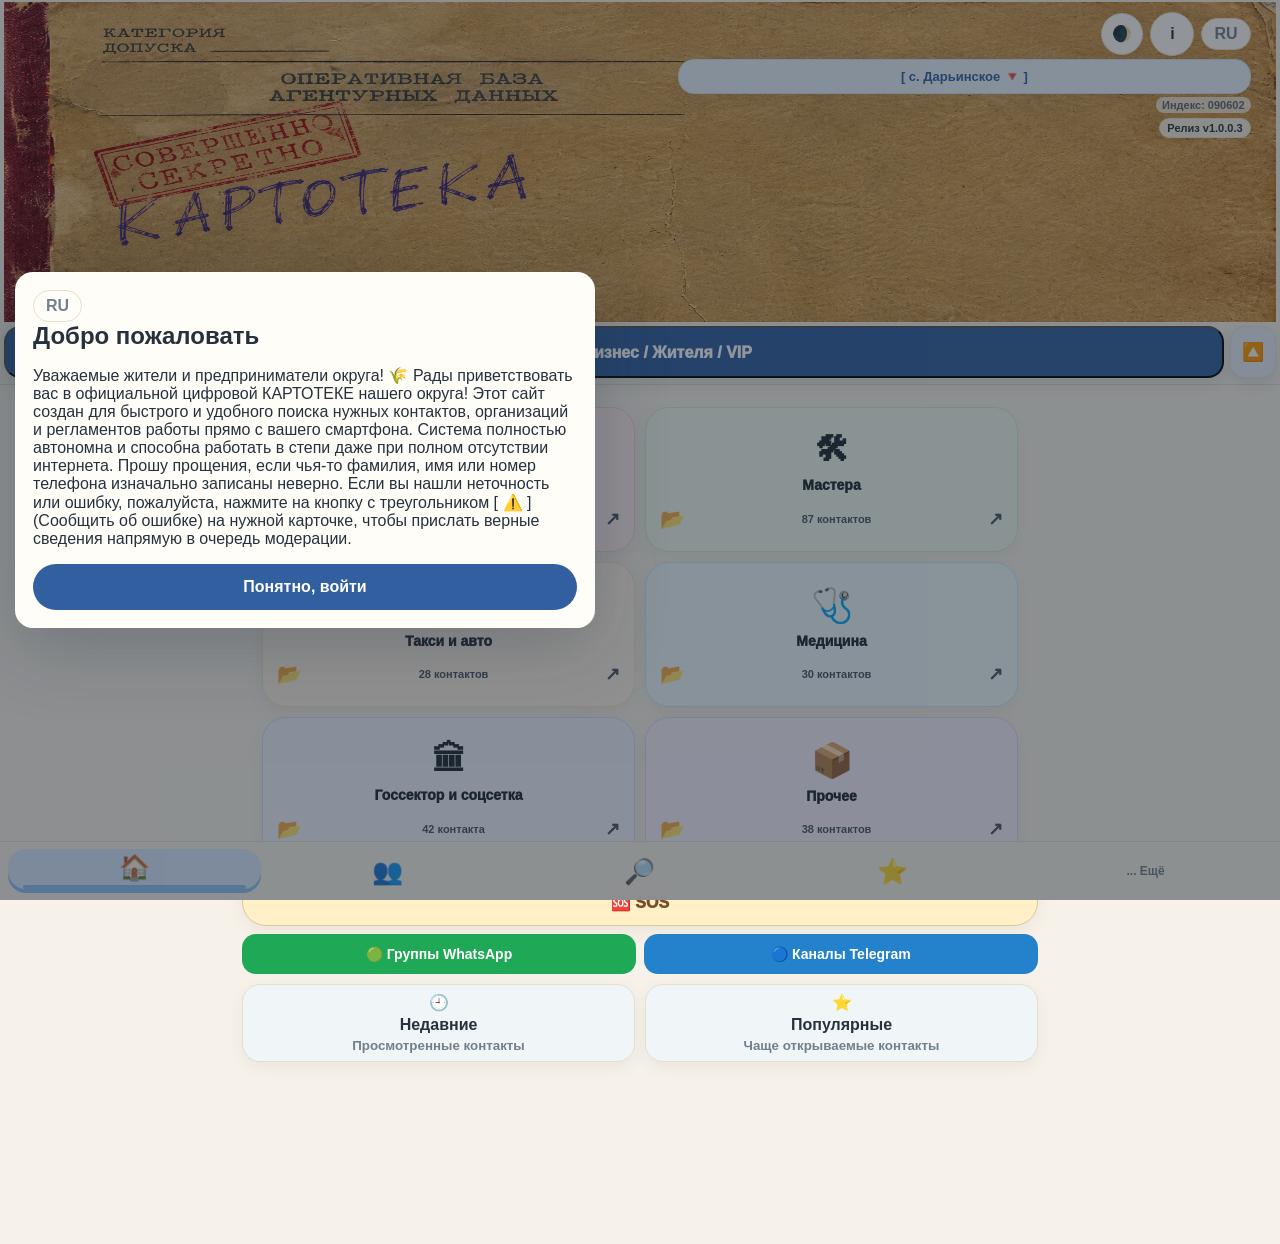
==== index.html @ 5e09349e "КАРТОТЕКА: загрузка изменений витрины (208 файлов)" ====
<!doctype html>
<html lang="ru">
<head>
<meta charset="utf-8">
<meta name="viewport" content="width=device-width,initial-scale=1,viewport-fit=cover">
<meta name="theme-color" content="#f4eee2">
<meta name="description" content="КАРТОТЕКА · Релиз v1.0.0.3 — автономный справочник округа">
<link rel="manifest" href="manifest.webmanifest">
<link rel="icon" href="icon.png">
<link rel="stylesheet" href="style.css">
<title>КАРТОТЕКА · Релиз v1.0.0.3</title>
</head>
<body>
<div id="launchSplash" class="launch-splash" aria-hidden="false">
  <img src="icon.png" alt="" class="launch-splash-icon">
  <div id="launchSplashStatus" class="launch-splash-status">Идёт загрузка Справочника...</div>
</div>
<div id="app" class="app">
<header id="mainHeader" class="header">
 <div id="headerFolder" class="header-folder" role="img" aria-label="Архивная папка округа: Картотека, совершенно секретно">
  <div id="rightConsole" class="right-console">
   <div class="right-tools"><button id="themeBtn" class="round pastel-btn">🌒</button><button id="infoBtn" class="round pastel-btn">i</button><button id="langToggle" class="lang-toggle" data-lang-toggle="1" type="button">RU</button></div>
   <button id="villagePicker" class="village-picker-btn" type="button">[ Выбор села 🔻 ]</button>
   <div id="postalLine" class="console-postal">Индекс: —</div>
   <div class="console-version"><span id="versionText">Релиз v1.0.0.3</span></div>
  </div>
 </div>
 <div id="headerAddZone" class="header-add-zone"></div>
 <div id="searchRow" class="search-row hidden"><span class="search-icon">🔎</span><input id="searchInput" type="search" autocomplete="off" placeholder="Поиск по всей базе..." enterkeyhint="search"></div>
</header>
<main id="mainContent">
 <section id="homeView" class="home-view"><div id="pages" class="pages"></div><div id="homeQuick" class="home-quick"></div><div id="homeCards" class="home-cards"></div></section>
 <section id="listView" class="list-view hidden"><div id="categoryFolder" class="category-folder hidden"></div><div id="listToolbar" class="list-toolbar"></div><div id="alphabetRadar" class="alphabet-radar hidden"></div><div id="cards"></div></section>
</main>
<button id="scrollTopBtn" class="scroll-top hidden">⬆️</button>
<nav id="bottomNav" class="bottom-nav"><button data-view="home" class="nav-btn active" aria-label="Главная">🏠</button><button data-view="residents" class="nav-btn" aria-label="Жители">👥</button><button data-view="search" class="nav-btn" aria-label="Поиск">🔎</button><button data-view="favorites" class="nav-btn" aria-label="Избранное">⭐</button><button data-view="more" class="nav-btn more-btn" aria-label="Ещё">... Ещё</button></nav>
<div id="modalRoot"></div><div id="toast" class="toast"></div><div id="installBanner" class="install-banner hidden"><span>📲 Установить КАРТОТЕКУ на телефон?</span><button id="installNow">Установить</button><button id="installClose" aria-label="Закрыть">×</button></div>
<script src="qr.js"></script><script src="validator.js"></script><script src="script.js" defer></script>
</div>
</body>
</html>
---- style.css ----
/* КАРТОТЕКА ОКРУГА — style.css — Поколение v5.0.1
   Полная санитарная пересборка файла. Методика: файл разобран построчно,
   каждый селектор взят РОВНО ОДИН РАЗ как единое монолитное правило —
   все исторические повторные объявления одного и того же селектора
   (логотип, правый блок кнопок, капсула села, кнопка геопозиции, штамп
   и прочие узлы хедера, многократно переписанные в версиях v3.3 — v4.2)
   слиты в одно финальное правило в исходном порядке победы каскада.
   Палитра, мягкие скругления (border-radius) и пастельные тона сохранены
   родными. Отдельным завершающим блоком добавлены только более широкие
   поля нажатия у кнопок связи — палитра не тронута.
   v5.0.1 — хедер переведён на резиновую сетку: готовая картинка архивной
   папки (с напечатанным словом КАРТОТЕКА и штампом СОВЕРШЕННО СЕКРЕТНО
   наискосок) стала фоном .header-folder, её пропорция держится через
   aspect-ratio, а живой "правый пульт" .right-console сидит над ней
   в процентных координатах и сам пропорционально сжимается на узких
   экранах — штамп и буквы больше не живые DOM-узлы, position absolute
   и transform rotate для них из файла убраны как мёртвый код. */

:root{--bg:#f7f2e9;--card:#fffdf8;--ink:#26313c;--muted:#71808c;--accent:#315f9f;--accent2:#6e91bd;--green:#2f9b6b;--red:#c96767;--amber:#d6ae62;--line:#e6ded0;--soft:#eef2f5;--night:#17263a;--nightcard:#22344b;--nightink:#f5efe2;--nightmuted:#c8d2dc;--pastel-blue:#dceaff;--pastel-green:#dff3e8;--pastel-gray:#edf0f2;--pastel-yellow:#fff0c9;--pastel-ink:#315f9f;--pastel-blue:#dbeaff;--pastel-green:#dff4e8;--pastel-gray:#edf1f4;--pastel-yellow:#fff0c7}
*{box-sizing:border-box}
html,body{margin:0;min-height:100%;font-family:-apple-system,BlinkMacSystemFont,"Segoe UI",Roboto,sans-serif;background:var(--bg);color:var(--ink)}
body{transition:background .35s ease,color .35s ease}
button,input,select,textarea{font:inherit}
button{cursor:pointer}
.app{min-height:100vh;padding-bottom:84px}
.hidden{display:none!important;display:none!important;display:none!important}
.header{position:sticky;top:0;z-index:50;background:rgba(247,242,233,.94);backdrop-filter:blur(14px);border-bottom:1px solid var(--line);padding:2px 4px;margin:0;overflow:visible}
/* v5.0.1.5: жёсткое сжатие шапки — заказ требовал строго 25% высоты экрана без единого
   vh/svh/dvh в коде (во всём файле vh остался только на .app{min-height:100vh}, который
   не относится к хедеру и трогать его нельзя). Без viewport-юнитов высоту можно задать
   только относительно ширины, поэтому пропорция картинки сплющена с 1200/800 (≈1.5:1,
   даёт ~30-35% экрана на обычном портретном телефоне) до 1200/640 (≈1.875:1) — это и
   есть честное приближение к «25% экрана», достижимое исключительно через aspect-ratio. */
/* v5.0.1.6: по прямому приказу хедер сжат ещё плотнее — пропорция картинки архивной
   папки дожата с 1200/640 (≈1.875:1, v5.0.1.5) до 1200/480 (≈2.5:1). На типичных
   портретных экранах телефона (390–430px шириной) это даёт ПАПКУ+КНОПКУ в районе
   15–20% высоты экрана — честная цифра получена тем же единственным доступным без
   vh/svh/dvh инструментом (aspect-ratio), см. Техпаспорт п.1 за полную методику. */
.header-folder{position:relative;width:100%;aspect-ratio:1200/480;background-image:url('header_folder_bg.jpg');background-size:100% 100%;background-repeat:no-repeat;background-position:top left}
/* v5.0.1.6: правый пульт ужат вертикально (top 3%, gap 1% вместо 4%), чтобы индекс
   090602 (.console-postal) и плашка версии (.console-version) сидели почти впритык —
   без паразитной пустой зоны между ними, как и требовал наряд. */
.right-console{position:absolute;top:3%;right:2%;width:45%;height:94%;display:flex;flex-direction:column;justify-content:flex-start;gap:1%}
/* v5.0.1.3: две раздельные плашки («Выбор населённого пункта» + название села), оставлявшие
   пустую дыру под индексом, слиты в одну компактную кнопку-селектор этажа 2. */
.village-picker-btn{display:block;width:100%;margin:0;padding:9px 12px;border-radius:16px;background:#e8f2fb;border:1px solid #d1e1ef;color:#315f9f;font-weight:900;font-size:13px;text-align:center;cursor:pointer;box-shadow:0 4px 16px rgba(61,74,86,.07)}
.console-postal{font-family:-apple-system,BlinkMacSystemFont,"Segoe UI",Roboto,sans-serif;font-size:11px;font-weight:800;color:#5c6670;text-align:right;background:rgba(255,253,248,.72);border-radius:8px;padding:2px 6px;width:max-content;margin-left:auto}
.console-version{margin-top:2px;text-align:right}
/* v5.0.1.6: версия в Тёмном режиме должна быть контрастной — светлый полупрозрачный
   фон #versionText в body.dark оставлял бледный текст на тёмном фоне почти нечитаемым. */
body.dark #versionText{background:#f4eee2;color:#17263a;border-color:#f4eee2;font-weight:900}
.lang-toggle{min-width:44px;min-height:32px;padding:5px 12px;border:1px solid var(--line);border-radius:999px;background:var(--card);color:var(--muted);font-weight:900;cursor:pointer}
.right-tools{display:flex;align-items:center;justify-content:flex-end;gap:7px;flex-wrap:wrap}
.round{width:42px;height:42px;border:1px solid var(--line);border-radius:50%;background:var(--card);color:var(--ink);font-weight:900}
.village-menu{position:absolute;left:14px;right:14px;top:112px;z-index:70;background:var(--card);border:1px solid var(--line);border-radius:18px;box-shadow:0 14px 40px rgba(44,55,67,.18);padding:7px}
.village-menu button{width:100%;border:0;background:transparent;text-align:left;padding:11px 12px;border-radius:13px}
.village-menu button.active{background:#e8eef6;color:var(--accent);font-weight:900}
.search-row{margin-top:9px;display:flex;align-items:center;gap:8px;background:var(--card);border:1px solid var(--line);border-radius:18px;padding:0 12px;box-shadow:0 3px 14px rgba(61,74,86,.04);width:100%}
.search-icon{font-size:18px}
.search-row input{width:100%;border:0;outline:0;background:transparent;padding:12px 0;color:var(--ink)}
.home-view{padding:10px 12px}
.pages{width:100vw;overflow:hidden;display:flex;transition:transform .3s ease;touch-action:pan-y;display:flex;flex-wrap:nowrap;align-items:stretch;gap:10px;overflow-x:auto;overflow-y:hidden;scroll-snap-type:x proximity;overscroll-behavior-x:contain;touch-action:pan-x pan-y;padding:5px 2px 12px;max-width:100%;box-sizing:border-box;width:100%;overflow-x:auto;overflow-y:hidden;display:flex;gap:10px;padding:4px 12px 8px;scroll-snap-type:x proximity;scrollbar-width:none;transform:none!important;transition:none!important}
.page{min-width:100vw;padding:4px 12px;display:grid;grid-template-columns:repeat(2,minmax(0,1fr));grid-template-rows:repeat(3,minmax(0,1fr));grid-auto-flow:column;gap:10px;display:grid;grid-template-rows:repeat(2,minmax(145px,1fr));grid-template-columns:repeat(3,minmax(0,1fr));grid-auto-flow:row;gap:10px;min-width:calc(100vw - 44px);width:calc(100vw - 44px);padding:0;box-sizing:border-box;scroll-snap-align:start;min-width:calc(100vw - 42px);width:calc(100vw - 42px);padding:0;grid-template-columns:repeat(2,minmax(0,1fr));grid-template-rows:repeat(3,minmax(0,1fr));grid-auto-flow:row;gap:10px;scroll-snap-align:start}
.tile{aspect-ratio:1/1;border:1px solid var(--line);border-radius:17px;background:var(--card);padding:13px;text-align:left;font-weight:900;font-size:15px;box-shadow:0 5px 17px rgba(59,70,82,.07);display:flex;flex-direction:column;justify-content:center;width:100%;min-width:0;flex-shrink:0;box-sizing:border-box;min-width:0;min-height:112px;aspect-ratio:auto;padding:15px;overflow:hidden;justify-content:center}
.tile small{display:block;margin-top:7px;color:var(--muted);font-weight:650;font-size:11px}
.quick{display:grid;grid-template-columns:repeat(3,1fr);gap:8px;margin:12px 4px 10px;position:relative;z-index:20}
.quick button{border:1px solid var(--line);border-radius:15px;background:var(--card);padding:9px 5px;min-height:70px;display:flex;flex-direction:column;align-items:center;justify-content:center;gap:4px;font-weight:900}
.quick .q-icon{font-size:24px;line-height:1}
.quick .q-text{font-size:11px;color:var(--muted);white-space:nowrap}
.category-folder{padding:2px 2px 8px;position:sticky;top:var(--folder-top,96px);z-index:45;background:var(--bg);padding-top:4px;padding-bottom:8px;margin-bottom:8px}
.folder-head{display:flex;align-items:center;gap:8px;margin:2px 0 8px}
.back-capsule{width:42px;height:38px;border:1px solid var(--line);border-radius:20px;background:var(--card);font-weight:900;border:0!important;border-radius:999px!important;padding:8px 12px;background:var(--pastel-blue);color:var(--pastel-ink);font-weight:950}
.folder-title{font-weight:950;font-size:18px}
.subcategory-ribbon{display:flex;gap:7px;overflow:auto;padding:2px 0 7px;scrollbar-width:none;position:relative;overflow-x:auto;overflow-y:hidden;scrollbar-width:none;padding-left:0;overflow-x:auto;overflow-y:hidden;scrollbar-width:none;align-items:center;padding-left:0;display:flex;gap:6px;overflow:auto;padding:6px 2px 10px;scrollbar-width:none;scrollbar-width:none}
.sub-chip{white-space:nowrap;border:0;background:#dceaff;border-radius:999px;padding:9px 14px;font-weight:900;color:#245f9d;box-shadow:0 4px 12px rgba(49,95,159,.08);white-space:nowrap;border-radius:999px!important}
.sub-chip.active{background:var(--accent);color:#fff;border-color:var(--accent)}
.list-view{padding:7px 12px 18px}
.list-toolbar{display:flex;align-items:center;justify-content:space-between;gap:8px;margin:4px 0 8px}
.list-title{font-size:20px;font-weight:950}
/* v5.0.2.2: шестерёнка настроек Избранного — справа в заголовке вкладки,
   .list-toolbar уже flex/space-between, поэтому кнопка просто второй child. */
.fav-settings-btn{flex:none;width:40px;height:40px;border:1px solid var(--line);border-radius:50%;background:var(--card);font-size:18px;display:inline-flex;align-items:center;justify-content:center}
.choice-active{outline:2px solid var(--accent);outline-offset:-2px}
.fav-vip-check{display:flex;align-items:center;gap:8px;margin:12px 2px 2px;font-weight:850;font-size:13px}
.fav-vip-check input{width:18px;height:18px}
.fav-manual-list{display:flex;flex-direction:column;gap:10px}
.fav-drag-item{display:flex;align-items:flex-start;gap:8px}
.fav-drag-item.dragging{opacity:.45}
.fav-drag-handle{flex:none;width:34px;min-height:54px;border:1px solid var(--line);border-radius:12px;background:var(--card);font-size:18px;color:var(--muted);touch-action:none;cursor:grab}
.fav-drag-card{flex:1 1 0;min-width:0}
.toolbar-actions{display:flex;gap:7px}
.pastel-small{border:1px solid var(--line);background:var(--card);border-radius:18px;padding:8px 11px;font-weight:850}
.alphabet-radar{display:flex;flex-wrap:wrap;gap:4px;margin-bottom:10px;display:flex;flex-wrap:wrap;gap:5px;margin:7px 0 12px}
.alphabet-radar button{width:30px;height:30px;border:1px solid #9fc7ee;border-radius:50%;background:#d8ebff;color:#1f609f;font-weight:900;width:30px;height:30px;border:1px solid var(--line);border-radius:50%;background:var(--card);font-weight:900;cursor:pointer;background:#e0efff;border-color:#b4cfee;color:#245f9d;background:#d8ebff;color:#145a9b;border-color:#78afe0}
.alphabet-radar button.active{background:var(--accent);color:#fff;background:#dceaff;color:#315f9f;border-color:#b8c9df}
.card{position:relative;background:#fff;border:1px solid #ebe5dc;border-radius:17px;padding:14px;margin:0 0 11px;box-shadow:0 7px 22px rgba(45,55,66,.07);overflow:hidden}
.card h3{margin:0 56px 5px 0;font-size:18px}
/* v5.0.1.9: булавка и звёздочка теперь в ОДНОЙ колонке на правом крае (одна
   над другой, а не бок о бок) — поэтому по ширине заголовку хватает места
   одной кнопки, а не двух; запас оставлен с нормальным отступом, чтобы длинные
   ФИО не наплывали текстом под иконки. */
/* v5.0.1.8: ТОТАЛЬНОЕ УКРУПНЕНИЕ — «Первый этаж» (Заголовок/ФИО) крупнее и
   наглухо жирным (800), «Второй этаж» (Владелец/Мастер/заметка) контрастнее
   и полужирным (600). Применяется абсолютно ко всем карточкам — и жителей,
   и всей коммерции — т.к. card h3/.card-subtitle общие для обоих видов. */
.card h3{font-size:21px!important;font-weight:800!important}
.card-subtitle{font-size:14px!important;font-weight:600!important;color:var(--ink)!important;opacity:.82}
.card-meta{font-size:12px;color:var(--muted);margin:3px 0}
.card-desc{margin:8px 0;font-size:14px;line-height:1.35}
.card-subtitle{font-size:12px;color:var(--muted);margin:-2px 0 6px;padding-right:52px}
.reg-btn{position:absolute;right:50px;top:12px;border:1px solid var(--line);border-radius:18px;padding:6px 9px;background:#f0f2f3;color:var(--muted);font-size:10px;font-weight:900;max-width:125px;overflow:hidden;text-overflow:ellipsis;white-space:nowrap}
.reg-btn.open{background:#e5f4eb;color:var(--green);border-color:#c9e6d5}
.reg-btn.closed{background:#fae8e8;color:var(--red);border-color:#efd0d0}
.reg-btn.unknown{background:#f0f1f2;color:#7b858c}
.vip-crown{position:absolute;right:10px;top:42px;font-size:18px}
.card-vip{border:2px solid #d7b76d;background:#fff9e8;box-shadow:0 9px 24px rgba(196,157,65,.17)}
.phone-block{padding:8px 0 0}
.person-line{font-size:12px;color:var(--muted);margin-bottom:3px}
.phone-number{font-size:17px;font-weight:900}
.phone-actions{display:grid;grid-template-columns:repeat(2,minmax(0,1fr));gap:7px;margin-top:7px;display:flex;gap:6px;flex-wrap:wrap;justify-content:flex-end;display:flex;flex-wrap:wrap;gap:6px;margin-top:5px;justify-content:flex-start;align-items:center}
.phone-actions a,.phone-actions button{min-height:42px;border:0;border-radius:12px;display:flex;align-items:center;justify-content:center;text-decoration:none;font-weight:850;padding:8px 7px}
/* v5.0.2.1: базовый фон кнопок связи больше не бледно-пастельный — только
   насыщенный цвет-основа; окончательный принудительный цвет всё равно
   задаётся .call-strong/.wa-strong с !important ниже по файлу. */
.call{background:#0056b3;color:#fff}
.wa{background:#25D366;color:#fff}
.neutral{background:#edf0f2;color:#34404c}
.error-btn{background:#fff0df;color:#a46c17;width:100%;min-height:42px;border:1px solid #ead59b;background:var(--pastel-yellow);color:#7d6330;font-weight:950;border-radius:16px;background:var(--pastel-yellow)!important;color:#7d6330!important;border-color:#e2ce91!important}
.city-only .call{grid-column:1/-1}
.id-line{margin-top:10px;padding-top:8px;border-top:1px solid #f0ece5;font-size:10px;color:#929ba2;opacity:.62;font-size:10px;margin-top:8px}
.village-tag{display:inline-block;margin-top:7px;padding:4px 8px;border-radius:12px;background:#edf2f4;color:#5c7080;font-size:10px;font-weight:800}
.section-separator{margin:13px 0 9px;padding:7px 0;text-align:center;font-size:11px;color:#7b8790;background:#f0f3f4;border-radius:14px}
.schedule-modal,.modal-content{width:min(580px,100%);max-height:90vh;overflow:auto;background:var(--card);border-radius:20px;padding:18px;box-shadow:0 20px 70px rgba(32,42,54,.25)}
.modal-backdrop{position:fixed;inset:0;background:rgba(27,37,48,.48);z-index:200;display:flex;align-items:center;justify-content:center;padding:15px;z-index:2000}
.modal-content h2{margin:0 0 10px}
.modal-actions{display:flex;gap:8px;flex-wrap:wrap;margin-top:12px}
.modal-actions button{flex:1;min-height:44px;border-radius:12px;border:0;padding:10px 12px;font-weight:850}
.primary{background:var(--accent);color:#fff}
.secondary{background:#edf0f2;color:#36424d}
.danger{background:#d56b6b;color:#fff}
.form-grid{display:grid;gap:9px}
.form-grid label{font-size:12px;font-weight:800;color:var(--muted)}
.form-grid input,.form-grid select,.form-grid textarea{width:100%;padding:11px 12px;border:1px solid var(--line);border-radius:12px;background:var(--card);color:var(--ink)}
.mode-row{display:flex;gap:6px;flex-wrap:wrap}
.mode-btn{flex:1;min-width:110px;border:1px solid var(--line);border-radius:15px;background:var(--card);padding:9px;font-weight:850}
.mode-btn.active{background:#e8eef6;color:var(--accent);border-color:#b8c9df}
.schedule-box{padding:10px;border:1px solid var(--line);border-radius:15px;background:#f6f4ef}
.schedule-day{display:grid;grid-template-columns:1fr 1fr 1fr;gap:6px;align-items:center;margin:5px 0;grid-template-columns:38px minmax(70px,1fr) 10px minmax(70px,1fr) 26px;align-items:center}
.schedule-day span{font-size:12px;font-weight:800}
.switch-line{display:flex;align-items:center;gap:8px}
.select-small{padding:9px;border:1px solid var(--line);border-radius:12px;background:var(--card)}
.favorite-filter{display:flex;gap:6px;overflow:auto;padding-bottom:8px;min-height:42px;display:flex;gap:6px;overflow-x:auto;padding:4px 0 9px}
.favorite-filter button{white-space:nowrap;border:1px solid var(--line);background:var(--card);border-radius:20px;padding:8px 10px;font-weight:800;flex:0 0 auto}
.favorite-filter button.active{background:var(--accent);color:#fff}
.settings-circle{width:40px;height:40px;border-radius:50%;border:1px solid var(--line);background:var(--card)}
.drag-handle{cursor:grab}
.pin-btn{position:absolute;left:9px;top:9px;border:0;background:transparent;font-size:19px;left:auto;right:12px;top:55px;width:36px;height:36px;display:flex;align-items:center;justify-content:center;padding:0;z-index:4}
.pinned{box-shadow:0 8px 24px rgba(63,89,111,.15)}
.vip-landing{position:relative}
.vip-hide{display:none!important}
.footer{margin-top:14px;padding:13px 4px;text-align:center;color:var(--muted);font-size:11px}
.footer-main{font-weight:850}
.verified-line{margin-top:5px}
.scroll-top{position:fixed;right:15px;bottom:94px;width:44px;height:44px;border-radius:50%;border:1px solid var(--line);background:#eaf0f3;color:#315f9f;z-index:40;font-size:20px;position:fixed;bottom:80px;right:20px;z-index:999;width:46px;height:46px;border-radius:50%;border:1px solid #78afe0;background:#d8ebff;color:#145a9b;box-shadow:0 6px 18px rgba(49,95,159,.16)}
.bottom-nav{position:fixed;left:0;right:0;bottom:0;z-index:100;display:grid;grid-template-columns:repeat(5,1fr);align-items:center;padding:7px 8px max(7px,env(safe-area-inset-bottom));background:rgba(247,242,233,.96);backdrop-filter:blur(15px);border-top:1px solid var(--line);position:fixed!important;left:0!important;right:0!important;bottom:0!important;z-index:1000!important;position:fixed!important;left:0!important;right:0!important;bottom:0!important;z-index:1000!important;position:fixed!important;left:0!important;right:0!important;bottom:0!important;z-index:1000!important;border-radius:0!important;width:100%;margin:0!important}
.nav-btn{min-width:44px;min-height:44px;border:0;background:transparent;border-radius:15px;font-size:25px;color:var(--muted);font-weight:900;border-radius:18px!important}
.nav-btn.active{background:#e9eef3;color:var(--accent);background:#d8e9ff!important;color:#1d74c8!important;box-shadow:inset 0 -4px 0 #8fc2f5}
.nav-btn.more-btn{font-size:12px}
.toast{position:fixed;left:50%;bottom:98px;transform:translateX(-50%);background:#31404c;color:#fff;padding:11px 15px;border-radius:14px;z-index:100200;opacity:0;pointer-events:none;transition:opacity .2s}
.toast.show{opacity:1}
.tour-layer{position:fixed;inset:0;background:rgba(24,32,42,.38);z-index:250;pointer-events:none;display:none!important}
.tour-arrow{position:fixed;z-index:270;font-size:48px;filter:drop-shadow(0 4px 8px rgba(0,0,0,.2));animation:tourPulse .9s infinite alternate}
.tour-bubble{position:fixed;z-index:271;max-width:min(360px,calc(100vw - 28px));background:var(--card);border-radius:18px;padding:15px;box-shadow:0 20px 60px rgba(25,35,45,.3);pointer-events:auto;position:fixed!important;z-index:1100!important;max-width:min(360px,calc(100vw - 24px));padding:15px;border-radius:18px}
.tour-bubble p{margin:0 0 10px;line-height:1.4}
.tour-bubble button{border:0;border-radius:12px;padding:9px 12px;font-weight:850;pointer-events:auto}
.splash{position:fixed;inset:0;background:#f4eee2;z-index:500;display:flex;align-items:center;justify-content:center;animation:splashFade 1.7s ease forwards}
.splash img{width:min(68vw,330px);height:auto;animation:splashFly 1.55s cubic-bezier(.2,.8,.2,1) forwards}
.locked #mainContent,.locked #bottomNav{filter:blur(1px);pointer-events:none}
.admin-panel{display:grid;gap:10px}
.admin-grid{display:grid;grid-template-columns:repeat(2,minmax(0,1fr));gap:8px;display:grid;grid-template-columns:1fr;gap:8px}
.admin-card{padding:12px;border:1px solid var(--line);border-radius:15px;background:var(--card)}
.empty-easter{height:44px;border-radius:15px;border:1px dashed var(--line);background:rgba(255,255,255,.28)}
.audit-list{max-height:260px;overflow:auto}
.audit-row{padding:7px 0;border-bottom:1px solid var(--line);font-size:11px}
.request-card{padding:12px;border:1px solid var(--line);border-radius:15px;background:var(--card);margin-bottom:8px}
.code-hint{font-size:11px;color:var(--muted)}
body.dark{--bg:#1a2738;--card:#24374c;--ink:#f4eee2;--muted:#c4d0dc;--line:#3d5268}
body.dark .header,body.dark .bottom-nav{background:rgba(26,39,56,.95)}
body.dark .card{background:#24374c;color:var(--ink);border-color:#425a70}
body.dark .section-separator,body.dark .schedule-box,body.dark .sub-chip,body.dark .neutral,body.dark .pastel-small{background:#2b4056;color:var(--ink)}
body.dark .search-row{background:#24374c}
body.dark .search-row input{color:var(--ink)}
body.dark .tile,body.dark .quick button,body.dark .round,body.dark .lang,body.dark .back-capsule,body.dark .favorite-filter button,body.dark .settings-circle{background:#24374c;color:var(--ink)}
body.dark .id-line{border-color:#40566b}
body.dark .reg-btn.unknown{background:#2b4056;color:#c4d0dc}
body.dark .card-vip{background:#4a3d22;border-color:#d7b76d;color:#fff6dc}
@keyframes tourPulse{from{transform:scale(.9);opacity:.7}to{transform:scale(1.16);opacity:1}}
@keyframes splashFly{0%{transform:scale(.2);opacity:.2}65%{transform:scale(1.12);opacity:1}100%{transform:scale(1);opacity:1}}
@keyframes splashFade{0%,76%{opacity:1}100%{opacity:0;visibility:hidden}}
@media(min-width:700px){.home-view,.list-view{max-width:820px;margin:0 auto}.page{min-width:100%;padding:8px}.phone-actions{grid-template-columns:repeat(3,minmax(0,1fr))}}
.schedule-missing-action{width:100%;margin-top:8px;border:1px dashed var(--line);border-radius:15px;background:#f7f3ea;color:var(--accent);padding:9px 11px;font-size:12px;font-weight:850;text-align:left;width:100%;margin-top:8px;border:1px dashed var(--line);border-radius:15px;background:#f7f3ea;color:var(--accent);padding:9px 11px;font-size:12px;font-weight:850;text-align:left}
body.dark .schedule-missing-action{background:#2b4056;color:#e9f0f6;background:#2b4056;color:#e9f0f6}
.vip-hide-btn{position:absolute;right:9px;top:68px;width:30px;height:30px;border:0;border-radius:50%;background:#fff2e8}
body.dark .vip-hide-btn{background:#3b4651;color:#fff}
.admin-grid .admin-blue,.admin-grid .admin-green,.admin-grid .admin-yellow,.admin-grid .admin-red{min-height:82px;border:1px solid var(--line);border-radius:15px;padding:12px;font-weight:900;color:var(--ink)}
.admin-blue{background:#dceaff;background:#dceaff;color:#315f9f}
.admin-green{background:#dff3e8;background:#dff3e8;color:#26734d}
.admin-yellow{background:#fff0c9;background:#fff0c9;color:#7d6330}
.admin-red{background:#f8dada;background:#f8dddd;color:#8b4141}
.admin-inner-head{display:flex;align-items:center;gap:9px;margin-bottom:10px;display:flex;align-items:center;gap:9px;display:flex;gap:8px;align-items:center;flex-wrap:wrap}
.admin-inner-head h2{margin:0;font-size:18px;margin:0;font-size:18px}
.home-cards{margin:14px 0}
.home-cards:empty{display:none}
.shift-drums{display:grid;grid-template-columns:1fr 1fr;gap:10px}
.drum-col{display:grid;gap:5px;text-align:center}
.drum-col label{font-size:12px;font-weight:900;color:var(--muted)}
.drum-select{width:100%;height:56px;border:1px solid var(--line);border-radius:16px;background:var(--card);text-align:center;font-size:24px;font-weight:950;color:var(--ink)}
.drum-col small{color:var(--muted);font-weight:800}
.shift-grid{display:grid;grid-template-columns:1fr 1fr;gap:9px;margin-top:10px}
.shift-grid label{display:grid;gap:5px;font-size:11px;font-weight:850;color:var(--muted)}
.shift-grid input,.shift-grid select{min-height:44px}
.shift-preview{margin-top:9px;padding:9px;border-radius:12px;background:#eef2f5;color:var(--muted);font-size:11px;line-height:1.35}
.schedule-day .select-small{width:100%;min-height:42px}
.schedule-day label{display:flex;justify-content:center}
.error-flow .delete-ram{width:100%;min-height:48px;border-radius:14px;font-weight:950}
.error-bridge{margin:14px 0 10px;text-align:center;font-size:11px;font-weight:950;color:var(--muted)}
.admin-contact-btn{background:#e4edf9;color:#315f9f;font-weight:900}
.tour-bubble.shift-top-safe{max-width:min(360px,calc(100vw - 24px));z-index:271}
.tour-highlight{position:relative;z-index:260;box-shadow:0 0 0 4px #ffd66b,0 0 24px rgba(255,214,107,.65);animation:tourTargetPulse 1s ease-in-out infinite alternate;position:relative;z-index:1090!important;box-shadow:0 0 0 4px #ffd66b,0 0 24px rgba(255,214,107,.65);animation:tourTargetPulse 1s ease-in-out infinite alternate}
.tour-arrow,.tour-bubble{pointer-events:none}
@keyframes tourTargetPulse{from{transform:scale(1)}to{transform:scale(1.025)}}
@media(max-width:430px){.shift-grid{grid-template-columns:1fr}.schedule-day{grid-template-columns:34px minmax(68px,1fr) 8px minmax(68px,1fr) 24px}.v401-tiles{grid-template-columns:repeat(2,minmax(0,1fr))}.pastel-tile{min-height:138px!important}.phone-line{align-items:flex-start;flex-direction:column}.phone-actions{justify-content:flex-start}.right-console{width:50%}}
#versionText{display:inline-block;font-size:11px;border:1px solid var(--line);border-radius:12px;padding:3px 7px;font-weight:800;background:rgba(255,253,248,.85)}
#infoBtn{flex:0 0 44px;width:44px;height:44px}
.geo-selector{display:grid;grid-template-columns:repeat(3,minmax(0,1fr));gap:8px;margin:10px 0 8px;padding:8px;border-radius:18px;background:rgba(255,255,255,.42);border:1px solid var(--line)}
.geo-step{min-width:0;display:grid;gap:5px}
.geo-step label{font-size:10px;font-weight:900;color:var(--muted);padding-left:4px}
.geo-step select{width:100%;min-width:0;min-height:42px;border:1px solid var(--line);border-radius:999px;background:var(--card);color:var(--ink);padding:7px 11px;font-weight:850}
.nav-btn.active::after{content:'';display:block;height:4px;margin:3px 9px 0;border-radius:99px;background:#8fc2f5}
#mainContent{padding-bottom:calc(88px + env(safe-area-inset-bottom))}
.tour-arrow,.tour-bubble,.tour-layer{pointer-events:none!important}
.tour-final{position:fixed;inset:0;z-index:1200;display:flex;align-items:center;justify-content:center;padding:24px;background:rgba(244,238,226,.76);backdrop-filter:blur(5px)}
.tour-final button{width:min(520px,calc(100vw - 40px));min-height:66px;border:0;border-radius:22px;background:#dceaff;color:#245d99;font-size:18px;font-weight:950;box-shadow:0 12px 35px rgba(50,90,130,.22);padding:14px 18px}
@media(max-width:650px){.geo-selector{grid-template-columns:1fr}.pages{padding-left:2px;padding-right:2px}.page{grid-template-columns:repeat(3,minmax(0,1fr));grid-template-rows:repeat(2,minmax(145px,1fr));min-width:calc(100vw - 42px);width:calc(100vw - 42px)}.tile{font-size:16px}.geo-step select{font-size:13px}.pin-btn{top:57px;right:12px}.sos-grid{grid-template-columns:repeat(3,1fr)}.home-smart-grid{grid-template-columns:1fr 1fr}.shift-days{grid-template-columns:repeat(4,1fr)}}
.geo-modal-content{max-width:390px}
.geo-modal-head{display:flex;align-items:center;justify-content:space-between;gap:10px}
.geo-modal-head h2{margin:0}
.geo-ladder{display:grid;gap:7px}
.geo-ladder label{font-size:11px;font-weight:900;color:var(--muted)}
.geo-ladder select{min-height:44px;width:100%;border:1px solid var(--line);border-radius:14px;background:var(--card);color:var(--ink);padding:8px 11px;font-size:15px;font-weight:800}
.geo-arrow{text-align:center;color:var(--muted);font-weight:900;line-height:14px}
.welcome-modal .welcome-start{background:#dceaff;color:#315f9f;border:1px solid #c4d8ec;min-height:46px}
.right-tools .langs{margin-left:3px}
.alphabet-radar button.active,.alphabet-radar .letter-all.active{background:#dceaff;color:#315f9f;border-color:#b8c9df;background:#4e93d7;color:#fff;border-color:#4e93d7;background:#4e93d7;color:#fff;border-color:#4e93d7}
.alphabet-radar .letter-all{width:auto;padding:0 11px;border-radius:999px}
.search-row input::placeholder{color:var(--muted)}
.pages::-webkit-scrollbar{display:none}
.card-address{margin:7px 0 2px;font-size:12px;color:var(--muted);font-weight:750}
.map-btn{margin-top:7px;border:1px solid #cbd9e5;border-radius:14px;background:#edf3f7;color:#315f9f;padding:8px 11px;font-size:11px;font-weight:900}
.admin-nav-locked{pointer-events:none!important;pointer-events:none!important}
.add-host{display:flex;gap:8px;flex-wrap:wrap;margin:8px 0 10px}
.add-main{width:100%;min-height:46px;padding:10px 18px;border:0!important;border-radius:999px!important;background:#dceaff;color:#315f9f;font-weight:900;box-shadow:0 5px 16px rgba(49,95,159,.10)}
.modal-actions .primary,.modal-actions .secondary,.form-grid>button.primary,.form-grid>button.secondary{border:0!important;border-radius:999px!important;min-height:46px;box-shadow:none}
.form-grid>button{width:100%}
.nav-btn.more-btn.active{background:#dceaff!important;color:#245f9d!important;box-shadow:inset 0 -4px 0 #6fa9df!important;background:#d8e9ff!important;color:#1d74c8!important;box-shadow:inset 0 -4px 0 #8fc2f5}
.sub-chip:active,.add-main:active,.modal-actions .primary:active,.modal-actions .secondary:active{transform:scale(.98)}
.form-grid>button.primary,.form-grid>button.secondary{border:0!important;border-radius:999px!important}
.subcategory-ribbon::-webkit-scrollbar{display:none;display:none;display:none}
.subcategory-ribbon .back-capsule{position:sticky;left:0;z-index:10;flex:0 0 auto;min-width:112px;padding:9px 14px;border:0;border-radius:999px;background:#e8f2fb;color:#245f9d;font-weight:900;box-shadow:4px 0 10px rgba(49,95,159,.10)}
.subcategory-ribbon .sub-chip{flex:0 0 auto;flex:0 0 auto;border:1px solid transparent;border-radius:999px;outline:0;-webkit-tap-highlight-color:transparent}
.subcategory-ribbon .sub-chip:active{transform:none;outline:0}
.subcategory-ribbon .sub-chip:focus,.subcategory-ribbon .sub-chip:focus-visible{outline:0;box-shadow:0 4px 12px rgba(49,95,159,.12)}
.subcategory-ribbon .sub-chip.active{background:#4e93d7!important;color:#fff!important;border-color:#4e93d7!important;box-shadow:0 5px 15px rgba(78,147,215,.25)}
.subcategory-ribbon .back-chip{position:sticky;left:0;z-index:10;background:#f6e7c9;color:#8a641f;border-color:#e3c98f;box-shadow:8px 0 12px rgba(80,70,40,.12);margin-right:2px}
.subcategory-ribbon .back-chip:hover{background:#f2dcae}
.add-main,.modal-actions .primary,.modal-actions .secondary{border-radius:999px!important;border:0!important;outline:0}
.list-view #cards:empty{display:none}
.reg-status{display:inline}
.nav-btn.more-btn.active::after{content:'';display:block;height:4px;margin:3px 9px 0;border-radius:99px;background:#8fc2f5}
.subcategory-ribbon .back-chip + .sub-chip{margin-left:12px}
.haptic-card{padding:8px}
.haptic-toggle{width:100%;min-height:48px;border:1px solid var(--line);border-radius:999px;background:#f0f3f5;color:#315f9f;padding:10px 15px;display:flex;align-items:center;justify-content:space-between;font-weight:900;box-shadow:0 5px 16px rgba(49,95,159,.08)}
.haptic-toggle.on{background:#dceaff;border-color:#b8c9df;box-shadow:0 6px 18px rgba(49,95,159,.16)}
.haptic-toggle b{font-size:12px}
.scroll-top.hidden{display:none!important}
.v401-tiles{display:grid!important;grid-template-columns:repeat(2,minmax(0,1fr));gap:10px!important;width:100%!important;min-width:0!important}
.pastel-tile{min-height:145px!important;border-radius:24px!important;border:1px solid var(--line)!important;background:var(--card)!important;padding:14px!important;display:flex!important;flex-direction:column!important;align-items:center!important;justify-content:center!important;gap:8px!important;box-shadow:0 6px 18px rgba(0,0,0,.05)!important;color:var(--ink)!important}
.pastel-tile .tile-emoji{font-size:34px}
.pastel-tile .tile-title{font-size:14px;font-weight:950;line-height:1.15;text-align:center}
.pastel-tile small{font-weight:900;color:var(--muted)}
.phone-line{display:flex;justify-content:space-between;gap:8px;align-items:center;border-top:1px dashed var(--line);padding:7px 0}
.phone-actions a,.phone-actions button,.neutral,.call,.wa{min-height:34px;border-radius:10px;padding:5px 9px;text-decoration:none;border:1px solid var(--line);background:#eef3f7;color:inherit;font-weight:850;font-size:11px}
.search-block{margin-bottom:14px}
.search-block h2{font-size:14px;margin:10px 4px;color:var(--muted)}
.hint{font-size:11px;color:var(--muted);line-height:1.35;margin-top:8px}
.w100{width:100%}
.admin-card,.error-card{margin:8px 0;padding:10px 12px;border-radius:13px;background:#f0f3f6}
.error-card{background:#fff0ef;color:#8c2a24;padding:9px;margin:6px 0;background:#f8dddd;color:#8b4141}
.qr-modal .qr-wrap{display:flex;justify-content:center;padding:14px;background:#fff;border-radius:18px}
.qr-modal svg{width:min(310px,75vw);height:auto;display:block}
.qr-modal code{display:block;overflow-wrap:anywhere;margin-top:10px}
.install-banner{position:fixed;left:10px;right:10px;bottom:82px;z-index:2500;background:var(--card);border:1px solid var(--line);border-radius:18px;box-shadow:0 14px 38px rgba(0,0,0,.18);padding:10px 12px;display:flex;gap:8px;align-items:center}
.install-banner span{flex:1;font-weight:850;font-size:12px}
.install-banner button{border:0;background:#dceaff;color:#245d99;border-radius:10px;padding:8px 10px;font-weight:900}
.install-banner button:last-child{background:transparent;color:var(--muted);font-size:18px}
button,input,select,textarea,.card,.admin-card,.error-card,.warn-card,.ok-card,.modal-content{border-radius:18px}
.pastel-action{border:1px solid var(--line);border-radius:999px!important;padding:7px 10px;text-decoration:none;font-size:11px;font-weight:900;display:inline-flex;align-items:center;justify-content:center}
/* v5.0.2.1: ЖЁСТКИЙ ПЕРЕКРАС — прежние бледные пастельные фоны кнопок связи
   (.phone-actions .call / .phone-actions .wa) наглухо вырезаны. Этот селектор
   бил по специфичности выше, чем .call-strong/.wa-strong, и именно поэтому
   пастель раньше побеждала принудительный синий/зелёный. Теперь здесь нет
   собственного фона вообще — цвет задают .call-strong/.wa-strong ниже. */
.phone-actions .call{color:#fff!important}
.phone-actions .wa{color:#fff!important}
.phone-actions .neutral{background:var(--pastel-gray);color:var(--ink);background:var(--pastel-gray)!important;color:var(--ink)!important;border-color:#d2dbe2!important}
.add-choice{display:grid;gap:10px;margin:12px 0}
.choice-btn{min-height:58px;border-radius:20px!important}
.form-head{display:flex;align-items:center;gap:10px;margin-bottom:10px}
.geo-drums,.drum-grid{display:grid;grid-template-columns:repeat(3,minmax(0,1fr));gap:8px}
.drum-grid{grid-template-columns:1fr 1fr}
.geo-drums label,.drum-grid label{display:grid;gap:5px;font-size:11px;font-weight:900}
.geo-drums select,.drum-grid select{min-height:48px;border-radius:18px;text-align:center;font-weight:900}
.shift-drum{padding:10px;border:1px solid var(--line);border-radius:18px;background:rgba(255,255,255,.35);display:grid;gap:8px}
.shift-drum>label{display:grid;gap:5px;margin-top:8px;font-size:11px;font-weight:900}
.shift-drum input[type=date]{min-height:46px}
.calendar-note{margin-top:7px;color:var(--muted);font-size:11px;line-height:1.35}
/* v5.0.1.8: КАТЕГОРИЧЕСКИЙ РЕМОНТ — окно логов админки (Живой Карантин, Очередь
   заявок и т.п.) уезжало влево за край экрана смартфона, когда внутрь попадала
   длинная строка без пробелов (сырой JSON заявки, длинный путь файла). Жёстко
   зажимаем ширину в 90vw, убираем любое горизонтальное растяжение (flex-row)
   и принудительно пускаем весь текст вертикально вниз построчно: перенос по
   словам и по любому символу, если слово само длиннее строки. */
.admin-dark{background:#182331!important;color:#edf3f8!important;border-color:#33465a!important;width:90vw!important;max-width:90vw!important;box-sizing:border-box;display:block!important;flex-direction:column!important;overflow-x:hidden!important}
.admin-dark *{max-width:100%;box-sizing:border-box}
.admin-dark .admin-card,.admin-dark .error-card,.admin-dark .warn-card,.admin-dark .ok-card{white-space:normal!important;word-break:break-word;overflow-wrap:anywhere;display:block}
/* v5.0.1.9: моноширинный блок готовой строки заявки (20 граф) в «Очереди
   заявок» — читаемо, со своим горизонтальным скроллом внутри (overflow-x:auto),
   не распирает модалку наружу (см. ремонт .admin-dark выше: max-width:100%). */
.queue-row-mono{margin-top:6px;padding:8px;border-radius:10px;background:#0f1922;color:#9fd8ff;font-family:ui-monospace,Consolas,monospace;font-size:11px;line-height:1.5;overflow-x:auto;white-space:pre!important;word-break:normal!important}
/* v5.0.2.0: собственный независимый ряд из 3 кнопок под КАЖДОЙ заявкой —
   никакой общей кнопки копирования наверху очереди. */
.queue-row-actions{display:grid;grid-template-columns:repeat(3,minmax(0,1fr));gap:8px;margin-top:8px}
.queue-row-actions button{min-height:42px;border-radius:12px;font-weight:900;font-size:12px}
.admin-dark .admin-card{background:#223244;border-color:#3b5065;color:#edf3f8}
.admin-blue,.admin-green,.admin-yellow,.admin-red{min-height:46px;border:1px solid var(--line);border-radius:17px!important;font-weight:950}
.warn-card{padding:9px;margin:6px 0;background:#fff0c9;color:#7d6330}
.ok-card{padding:9px;margin:6px 0;background:#dff3e8;color:#26734d}
.pages .tile{border-radius:24px!important}
body.dark .pastel-action{border-color:#425a70}
.dark .error-btn,body.dark .error-btn{background:#4b4637;color:#ffe9a6;border-color:#665c43}
.dark .shift-drum,body.dark .shift-drum{background:#24374c}
@media(max-width:560px){.geo-drums{grid-template-columns:1fr}.drum-grid{grid-template-columns:1fr 1fr}.phone-actions{gap:5px}.pastel-action{padding:7px 8px;font-size:10px}.sos-compact{min-height:46px;font-size:15px}}
button,input,textarea,.card,.modal-content,.admin-card,.error-card,.warn-card,.ok-card,.wheel-field,.wheel-viewport,.calendar-picker,.smart-card,.sos-panel,.sos-grid a{border-radius:18px}
.phone-actions .pastel-action{border-radius:999px!important;min-height:36px;padding:7px 11px;font-weight:900}
.more-card{display:grid;gap:10px}
.more-lang{display:flex;align-items:center;justify-content:space-between;gap:10px}
.more-lang .lang-toggle{min-width:54px;height:38px}
.home-smart-grid{display:grid;grid-template-columns:1fr 1fr;gap:10px;margin-top:10px}
.smart-card{min-height:78px;border:1px solid var(--line);background:#f0f5f8;color:var(--ink);display:grid;gap:4px;align-content:center;justify-items:center;font-weight:900;box-shadow:0 5px 16px rgba(40,70,90,.07)}
.smart-card small{color:var(--muted);font-weight:800}
.sos-panel{margin-top:12px;padding:12px;border:1px solid #e2c69b;background:#fff5df;box-shadow:0 6px 18px rgba(90,70,40,.08)}
.sos-title{text-align:center;font-weight:950;margin-bottom:8px}
.sos-grid{display:grid;grid-template-columns:repeat(5,1fr);gap:6px}
.sos-grid a{display:flex;justify-content:center;align-items:center;min-height:42px;text-decoration:none;background:#fff;border:1px solid #e2c69b;color:#814c24;font-weight:950}
.wheel-stack{display:grid;gap:8px}
.wheel-caption{font-size:12px;font-weight:950;color:var(--muted);margin-top:4px}
.wheel-field{position:relative;padding:7px 0}
.wheel-label{font-size:11px;font-weight:900;color:var(--muted);margin:0 4px 4px}
.wheel-viewport{position:relative;height:108px;overflow-y:auto;scroll-snap-type:y mandatory;background:var(--card);border:1px solid var(--line);scrollbar-width:none;overscroll-behavior:contain}
.wheel-viewport::-webkit-scrollbar{display:none}
.wheel-item{display:flex;width:100%;height:48px;scroll-snap-align:start;align-items:center;justify-content:center;border:0;border-radius:14px;background:transparent;color:var(--muted);font-weight:850;font-size:16px}
.wheel-item.active{background:#dceaff;color:#245f9d;transform:scale(1.02)}
.wheel-spacer{height:30px;pointer-events:none}
.wheel-center{position:absolute;left:6px;right:6px;top:30px;height:48px;border:1px solid rgba(80,130,180,.22);border-radius:14px;pointer-events:none}
.shift-drum>.wheel-field{min-width:0}
.shift-toggle-row{display:flex;gap:8px}
.shift-toggle-row button{width:100%}
.calendar-picker{border:1px solid var(--line);padding:10px;background:var(--card)}
.calendar-head{display:flex;justify-content:space-between;align-items:center;gap:8px;margin-bottom:8px}
.calendar-nav{width:40px;height:40px;border:1px solid var(--line);background:var(--soft);font-size:22px}
.calendar-week,.calendar-grid{display:grid;grid-template-columns:repeat(7,1fr);gap:4px}
.calendar-week span{text-align:center;color:var(--muted);font-size:10px;font-weight:900}
.calendar-grid{margin-top:5px}
.cal-day{min-height:38px;border:1px solid transparent;background:var(--soft);font-weight:900}
.cal-day.selected{background:#dceaff;color:#245f9d;border-color:#abcce9}
.shift-calendar{margin-top:8px;padding:10px;border:1px solid var(--line);border-radius:18px;background:rgba(255,255,255,.28)}
.shift-calendar-title{font-weight:950}
.shift-calendar-meta{font-size:10px;color:var(--muted);margin:4px 0 7px}
.shift-days{display:grid;grid-template-columns:repeat(7,1fr);gap:4px}
.shift-day{min-height:68px;border-radius:14px;padding:5px;text-align:center;display:grid;gap:2px;align-content:center;font-size:10px;border:1px solid var(--line);background:#f4f5f4}
.shift-day.work{background:#e2f3e8;color:#226d47}
.shift-day.rest{background:#e9eef5;color:#315f9f}
.shift-day.before{background:#f0f0ee;color:var(--muted)}
.shift-day span{font-size:16px;font-weight:950}
.shift-day small{font-size:9px}
.tour-hint{position:fixed;z-index:2600;max-width:min(360px,calc(100vw - 24px));padding:14px 16px;border-radius:18px;background:var(--card);color:var(--ink);box-shadow:0 18px 50px rgba(20,30,40,.28);font-size:12px;font-weight:850;line-height:1.4}
body.dark .pastel-tile,body.dark .smart-card{background:#2b4056!important;color:var(--ink)!important;border-color:#425a70!important}
body.dark .sos-panel{background:#3a3324;border-color:#735f37}
body.dark .sos-grid a{background:#2b4056;color:#ffe9b3;border-color:#735f37}
body.dark .phone-actions .neutral{background:#32485c!important;color:var(--ink)!important;border-color:#4c6175!important}
body.dark .wheel-viewport,body.dark .calendar-picker{background:#2b4056}
@media(max-width:520px){}
.launch-splash{position:fixed;inset:0;z-index:5000;display:flex;align-items:center;justify-content:center;background:#f1eadc;opacity:1;visibility:visible;pointer-events:auto;transition:opacity .72s ease,visibility 0s linear .72s}
.launch-splash.fade-out{opacity:0;visibility:hidden;pointer-events:none}
.launch-splash-icon{display:block;width:min(62vw,320px);height:auto;object-fit:contain}
.launch-splash-status{margin-top:14px;text-align:center;font-size:13px;font-weight:800;color:#5c6670}
/* v5.0.1.0: анкета, суверенные маркеры и Живой Карантин */
.check-line{display:flex;align-items:center;gap:7px;font-size:12px;font-weight:800;color:var(--muted)}
.check-line input[type=checkbox],.check-line input[type=radio]{width:18px;height:18px;flex:none}
.mobile-line{display:flex;align-items:flex-end;gap:8px}
.mobile-line label:first-child{flex:1 1 auto;min-width:0}
.mobile-line .wa-check{flex:none;padding-bottom:11px;white-space:nowrap}
.geo-first{border:1px solid #d1e1ef;background:rgba(232,242,251,.5);border-radius:18px;padding:10px}
.quarantine-note{color:#8b4141;font-weight:800;background:#f8dddd;border-radius:12px;padding:8px 10px;margin-top:6px}
.schedule-quick{display:flex;flex-wrap:wrap;gap:7px}
.sched-chip{flex:1 1 auto;min-width:110px;padding:9px 10px;border:1px solid #c9d8e6;border-radius:999px;background:#edf3f7;color:#315f9f;font-weight:900;font-size:12px;cursor:pointer}
.sched-chip.active{background:#315f9f;color:#fff;border-color:#315f9f}
#scheduleCustomWrap{display:grid;grid-template-columns:1fr 1fr;gap:6px;margin-top:8px}
.quarantine-badge{position:relative}
.quarantine-badge .badge-count{position:absolute;top:-6px;right:-6px;background:#c0392b;color:#fff;border-radius:999px;min-width:20px;height:20px;font-size:11px;font-weight:900;display:flex;align-items:center;justify-content:center;padding:0 5px}
.form-actions-row{display:flex;gap:8px}
.form-actions-row>button{flex:1 1 auto}
.alpha-btn.dim{opacity:.32;pointer-events:none;filter:saturate(.4)}
.geo-village-grid{display:grid;gap:8px;margin:8px 0}
.geo-group h3,.geo-group h4{margin:8px 0}
.geo-village-grid small{display:block;opacity:.75;font-size:10px;margin-top:2px}
.admin-dark hr{border:0;border-top:1px solid #385066;margin:14px 0}
.admin-dark label{color:#edf3f8}
.admin-dark input,.admin-dark textarea,.admin-dark select{background:#223244;color:#edf3f8;border-color:#425a70}
/* v5.0.1.6: синяя кнопка добавления ВОЗВРАЩЕНА к крупному, удобному для тапа размеру
   (отменяет сплющивание v5.0.1.5) — нижний крупный хедер-компрессия (aspect-ratio
   1200/480) освобождает достаточно места над плитками, чтобы кнопка снова была
   массивной и заметной для пожилых пользователей. */
.header-add-zone{display:flex;justify-content:flex-end;margin:4px 0;width:100%}
.header-add{width:min(100%,620px);min-height:52px;padding:14px 10px;border-radius:16px!important;font-weight:950;font-size:16px;box-shadow:0 6px 16px rgba(50,70,90,.12)}
.header-add .tile-emoji,.header-add span{font-size:16px}
/* v5.0.1.8: булавка и звёздочка раньше жили в одном flex-контейнере
   .card-actions и физически наезжали друг на друга. Разведены на два
   независимых абсолютно спозиционированных элемента, каждый в своём
   изолированном слое z-index.
   v5.0.1.9: ЭВАКУАЦИЯ БУЛАВКИ НАПРАВО — булавка переехала с левого угла и
   встала В ОДНУ КОЛОНКУ со звёздочкой на правом крае (звёздочка сверху,
   булавка под ней, с вертикальным зазором), чтобы красный акцент не спорил с
   текстом заголовка слева. .card-actions как общий контейнер-обёртка
   по-прежнему не задаёт геометрию — только якорь в разметке. */
.card-actions{position:static;display:contents}
.card-star{position:absolute;right:8px;top:8px;z-index:7;isolation:isolate;width:36px;height:36px;border:0;background:transparent;font-size:25px;display:inline-flex;align-items:center;justify-content:center}
.card-pin{position:absolute;right:8px;top:48px;z-index:6;isolation:isolate;width:36px;height:36px;border:0;background:#ffecec;color:#c0392b;border-radius:50%;font-size:19px;display:inline-flex;align-items:center;justify-content:center;box-shadow:0 2px 6px rgba(192,57,43,.18)}
.card-pin.on{background:#e8352e;color:#fff;box-shadow:0 2px 8px rgba(192,57,43,.35)}
.sos-compact{display:block;width:100%;min-height:48px;border:1px solid #e2c69b;border-radius:999px;background:#fff0c7;color:#7a4c2a;font-weight:950;font-size:16px;box-shadow:0 5px 16px rgba(90,70,40,.08)}
.category-folder.hidden{display:none!important}

/* v5.0.0 — финальный слой эргономики для степного солнца и толстых пальцев.
   Палитра не меняется, меняются только размеры полей нажатия и зазоры,
   чтобы кнопки звонка/WhatsApp/копирования/ошибки никогда не слипались
   в горизонтальную кашу и чтобы попасть пальцем было легко с одного раза. */
.phone-block{display:flex;flex-direction:column;gap:10px}
.phone-line{border-top:1px dashed var(--line);padding:9px 0}
.phone-actions{display:grid;grid-template-columns:repeat(2,minmax(0,1fr));gap:9px;margin-top:9px}
.phone-actions a,.phone-actions button{min-height:46px;border-radius:14px!important;font-size:13px;padding:9px 10px}
.phone-actions .pastel-action{min-height:46px;border-radius:14px!important;padding:9px 10px;font-weight:900}
.error-btn{min-height:46px;border-radius:14px}
.card{padding:16px;margin:0 0 14px}
.card h3{line-height:1.25}
@media(min-width:420px){.phone-actions{grid-template-columns:repeat(3,minmax(0,1fr))}}
/* v5.0.1.9: РЯД №1 (Позвонить/WhatsApp 1/WhatsApp 2) — flex, а не grid с
   фиксированным числом колонок, чтобы 1, 2 или 3 кнопки всегда растягивались
   РОВНО и без дыр, какая бы комбинация номеров/флагов ни была у карточки.
   РЯД №2 (Скопировать → Ошибка → Поделиться) — всегда ровно 3 колонки, поэтому
   жёлтая «Ошибка» автоматически оказывается по центру. */
.phone-row-1{display:flex!important;gap:9px}
.phone-row-1>*{flex:1 1 0;min-width:0}
.phone-row-2{display:grid!important;grid-template-columns:repeat(3,minmax(0,1fr))}

/* ======================= v5.0.1.6 — новый слой ======================= */
/* Номер телефона крупной жирной строкой НАД кнопками связи. */
.phone-number-big{font-size:19px;font-weight:950;letter-spacing:.2px;margin:2px 0 4px;color:var(--ink)}
body.dark .phone-number-big{color:var(--ink)}
/* v5.2.0.4: ТЕКСТОВЫЕ НОМЕРА В СТОЛБИК. Строго и только текстовый вывод
   самих номеров (.phone-number-big.phone-number-col) переведён в
   вертикальный flex-столбик, чтобы несколько номеров не слипались в одну
   строку. Кнопки звонка/WhatsApp (.phone-row-1) этим правилом НЕ
   затронуты — они остаются своей отдельной горизонтальной строкой ровно
   как были (см. .phone-row-1{display:flex!important;...} ниже). */
.phone-number-big.phone-number-col{display:flex;flex-direction:column;gap:2px}
.phone-number-line{display:block}
/* Кнопка «Позвонить» — насыщенный синий; WhatsApp — официальный зелёный #25D366.
   Выставлен безусловно на всех сотовых номерах по прямому приказу (см. Техпаспорт
   про честную оговорку по риску «несуществующего WhatsApp» на части номеров). */
/* v5.0.1.8/9: кнопки звонка/WhatsApp — массивнее, выше, крупный жирный шрифт.
   v5.0.1.9: «Позвонить» — насыщенный глубокий синий #0056b3 (по новому приказу,
   заменяет прежний #1a63d6). «Скопировать»/«Поделиться» сознательно НЕ трогаем —
   остаются стандартными серыми, как и было прямо приказано. */
.call-strong,.wa-strong{min-height:54px!important;font-size:16px!important;font-weight:950!important;letter-spacing:.2px}
.call-strong{background:#0056b3!important;color:#fff!important;border-color:#0056b3!important}
.wa-strong{background:#25D366!important;color:#fff!important;border-color:#25D366!important}
/* v5.0.2.1: ЖЁСТКИЙ ПЕРЕКРАС — продублировано с усиленной специфичностью
   (.phone-actions .call-strong / .phone-actions .wa-strong), чтобы ни одно
   более специфичное пастельное правило нигде в файле не могло перебить
   принудительный синий/зелёный. Тёмная тема больше не ослабляет цвет — приказ
   требует именно #0056b3 и именно #25D366 безусловно на всех карточках. */
.phone-actions .call-strong{background:#0056b3!important;color:#fff!important;border-color:#0056b3!important}
.phone-actions .wa-strong{background:#25D366!important;color:#fff!important;border-color:#25D366!important}
body.dark .call-strong,body.dark .phone-actions .call-strong{background:#0056b3!important;border-color:#0056b3!important;color:#fff!important}
body.dark .wa-strong,body.dark .phone-actions .wa-strong{background:#25D366!important;border-color:#25D366!important;color:#fff!important}
/* v5.0.1.8: старое правило «раздвинуть gap-ом» удалено целиком — .card-actions
   больше не flex-контейнер (см. правило выше, display:contents), булавка и
   звёздочка разведены по разным углам абсолютным позиционированием. */
/* Стрелки ◀/▶ по краям липкой ленты карусели тегов. */
.subcategory-ribbon-wrap{position:relative;display:flex;align-items:center;gap:4px}
.subcategory-ribbon-wrap .subcategory-ribbon{flex:1 1 auto;min-width:0}
.ribbon-arrow{flex:0 0 auto;width:30px;height:30px;border:0;border-radius:50%;background:#dceaff;color:#245f9d;font-weight:950;box-shadow:0 3px 10px rgba(49,95,159,.18);display:flex;align-items:center;justify-content:center;padding:0}
body.dark .ribbon-arrow{background:#2b4056;color:var(--ink)}
/* Крупные кнопки «Назад» и другие укрупнённые действия на всех трёх этажах
   каскада Анкеты и во всех модальных окнах — для пожилых пользователей. */
.big-action{min-height:52px!important;font-size:15px!important;padding:12px 16px!important}
.form-actions-row .big-action{min-height:58px!important;font-size:16px!important;font-weight:950}
/* Модальный выбор категории (два этажа): крупная сетка кнопок-секторов. */
.category-pick-btn{width:100%;min-height:52px;border:1px solid #c9d8e6;border-radius:16px!important;background:#edf3f7;color:#315f9f;font-weight:900;font-size:15px;text-align:center;padding:12px}
body.dark .category-pick-btn{background:#2b4056;color:var(--ink);border-color:#425a70}
.sector-grid{display:grid;grid-template-columns:1fr;gap:10px;margin-top:8px}
.sector-btn{width:100%;min-height:58px;border:1px solid var(--line);border-radius:18px!important;background:var(--card);color:var(--ink);font-weight:900;font-size:16px;padding:14px;text-align:left}
body.dark .sector-btn{background:#24374c;color:var(--ink);border-color:#425a70}
/* Модалка-сетка времени (замена крутящихся барабанов) + перерыв на обед. */
.time-grid{display:grid;grid-template-columns:repeat(3,1fr);gap:8px;margin-top:8px}
.time-chip{min-height:48px;border:1px solid #c9d8e6;border-radius:14px!important;background:#edf3f7;color:#315f9f;font-weight:900;font-size:15px}
.time-chip.active{background:#315f9f;color:#fff;border-color:#315f9f}
body.dark .time-chip{background:#2b4056;color:var(--ink);border-color:#425a70}
/* Липкая шапка окон «Недавние»/«Популярные» с крупной кнопкой «Назад». */
.quicklist-modal{padding:0;overflow:hidden;display:flex;flex-direction:column;max-height:90vh}
.quicklist-sticky-head{position:sticky;top:0;z-index:5;display:flex;align-items:center;gap:10px;padding:16px 16px 10px;background:var(--card);border-bottom:1px solid var(--line)}
.quicklist-sticky-head h2{margin:0;font-size:17px}
.quicklist-body{overflow:auto;padding:10px 16px 16px}
.time-grid.two-col{grid-template-columns:1fr 1fr}
@media(max-width:480px){.time-grid{grid-template-columns:repeat(2,1fr)}}
/* v5.2.0.3: укрупнение карманного поиска (details/summary) — крупный
   читаемый шрифт заголовков карманов и фиксированный отступ между ними,
   чтобы «Бизнес и услуги» и «Жители округа» визуально не слипались. */
.search-pocket{border:1px solid var(--line);border-radius:16px;background:var(--card);margin-bottom:12px;overflow:hidden}
.search-pocket:last-child{margin-bottom:0}
.search-pocket>summary{list-style:none;cursor:pointer;font-size:19px;font-weight:900;padding:14px 16px;color:var(--ink);display:flex;align-items:center;justify-content:space-between}
.search-pocket>summary::-webkit-details-marker{display:none}
.search-pocket>summary::after{content:'+';font-size:20px;font-weight:900;margin-left:10px}
.search-pocket[open]>summary::after{content:'–'}
.search-pocket-body{padding:0 10px 10px}
/* Те же раскрывающиеся карманы — для Оперативного рапорта (свободные ID
   коммерции по активным папкам) и для скрытых сёл геовыбора Анкеты. */
.report-pocket{border:1px solid var(--line);border-radius:14px;background:var(--card);margin:10px 0;overflow:hidden}
.report-pocket>summary{list-style:none;cursor:pointer;font-size:16px;font-weight:800;padding:10px 14px;color:var(--ink)}
.report-pocket>summary::-webkit-details-marker{display:none}
.report-pocket-body{padding:0 14px 12px}
.report-line{padding:4px 0;font-size:14px}

/* ===== v5.3.0.4: ВЕДОМСТВЕННАЯ ПЕРЕКРАСКА ТОЛЬКО АДМИН-ПУЛЬТА =====
   Все правила ниже привязаны к .admin-dark (его используют лишь окна
   администратора). Пользовательская часть Справочника не затронута.
   Палитра: чистый тёмный фон, глубокий синий акцент, светлый текст
   с высоким контрастом. */
.admin-dark{
  --adm-bg:#0a1424;--adm-panel:#10223b;--adm-panel2:#162d4c;--adm-line:#2b4d7d;
  --adm-text:#f5f9ff;--adm-muted:#b7c9e4;--adm-blue:#2e7bff;--adm-blue-d:#1a56c4;
  background:var(--adm-bg)!important;color:var(--adm-text)!important;
  border:1px solid var(--adm-line)!important;box-shadow:0 14px 40px rgba(0,8,24,.65)!important;
  font-size:16px;line-height:1.45}
.admin-dark h2,.admin-dark h3{color:#fff!important;letter-spacing:.02em}
.admin-dark .admin-inner-head{border-bottom:2px solid var(--adm-blue);padding-bottom:10px;margin-bottom:14px}
.admin-dark .admin-inner-head h2{font-size:19px;font-weight:900;text-transform:uppercase;letter-spacing:.06em}
.admin-dark .back-capsule{background:var(--adm-panel2)!important;color:var(--adm-text)!important;border:1px solid var(--adm-blue)!important;font-weight:800}
.admin-dark .admin-grid{gap:10px}
.admin-dark .admin-grid button,.admin-dark .admin-grid .admin-blue,.admin-dark .admin-grid .admin-green,.admin-dark .admin-grid .admin-yellow,.admin-dark .admin-grid .admin-red{
  background:linear-gradient(180deg,#17325a,#10223b)!important;color:var(--adm-text)!important;
  border:1px solid var(--adm-line)!important;border-left:6px solid var(--adm-blue)!important;
  border-radius:14px!important;min-height:64px;font-size:16px;font-weight:900;text-align:left;padding:10px 14px}
.admin-dark .admin-grid .admin-green{border-left-color:#27c28a!important}
.admin-dark .admin-grid .admin-yellow{border-left-color:#f2b53a!important}
.admin-dark .admin-grid .admin-red{border-left-color:#ff5d6c!important}
.admin-dark .admin-card,.admin-dark .error-card{background:var(--adm-panel)!important;color:var(--adm-text)!important;border:1px solid var(--adm-line)!important;border-radius:14px}
.admin-dark .warn-card{background:#3b2d08!important;color:#ffe3a1!important;border:1px solid #8a6a1c!important}
.admin-dark .ok-card{background:#0c3023!important;color:#a6f3cf!important;border:1px solid #1f7a57!important}
.admin-dark .error-card{background:#3a1119!important;color:#ffc4cb!important;border-color:#9b2f3f!important}
.admin-dark .queue-row-mono{background:#050c18!important;color:#9cd0ff!important;border:1px solid #234a7c;font-size:12px}
.admin-dark .queue-row-actions button,.admin-dark button.secondary{background:var(--adm-panel2)!important;color:var(--adm-text)!important;border:1px solid var(--adm-line)!important;font-weight:800}
.admin-dark button.primary,.admin-dark .queue-row-actions button.primary{background:linear-gradient(180deg,var(--adm-blue),var(--adm-blue-d))!important;color:#fff!important;border:1px solid #6fa5ff!important;font-weight:900}
.admin-dark button:disabled{opacity:.55}
.admin-dark input,.admin-dark textarea,.admin-dark select{background:#0d1c33!important;color:var(--adm-text)!important;border:1px solid var(--adm-line)!important;font-size:16px}
.admin-dark input:focus,.admin-dark textarea:focus,.admin-dark select:focus{outline:2px solid var(--adm-blue);border-color:var(--adm-blue)!important}
.admin-dark label,.admin-dark .hint{color:var(--adm-muted)!important}
.admin-dark hr{border-top:1px solid var(--adm-line)}
.admin-dark .quarantine-badge .badge-count{background:#ff5d6c;color:#fff}
.admin-dark .admin-inner-head{flex-wrap:wrap}
.admin-dark .back-capsule{white-space:nowrap;flex:0 0 auto;padding:8px 14px;border-radius:999px;min-height:40px}
.admin-dark .back-capsule{width:auto!important;max-width:none!important;height:auto!important}
.admin-dark .admin-inner-head h2{flex:1 1 100%;margin-top:6px}

/* ===== v5.3.0.4 (этап 1): контраст вложенных плашек рапорта и поля пароля с «глазиком» ===== */
.admin-dark .report-pocket{background:var(--adm-panel)!important;border:1px solid var(--adm-line)!important;color:var(--adm-text)!important}
.admin-dark .report-pocket>summary{color:#fff!important;background:var(--adm-panel2)}
.admin-dark .report-pocket-body{background:var(--adm-panel);color:var(--adm-text)!important}
.admin-dark .report-line,.admin-dark .report-pocket-body *{color:var(--adm-text)!important}
.admin-dark .report-pocket-body .hint,.admin-dark .report-pocket-body small{color:var(--adm-muted)!important}
.admin-dark details,.admin-dark summary{color:var(--adm-text)!important}
.pw-wrap{position:relative;display:flex;align-items:center;width:100%}
.pw-wrap input{width:100%;padding-right:48px!important}
.pw-eye{position:absolute;right:4px;top:50%;transform:translateY(-50%);width:40px;height:36px;border:0!important;border-radius:10px!important;background:transparent!important;font-size:20px;line-height:1;cursor:pointer;padding:0;color:inherit}
.pw-eye.on{background:rgba(46,123,255,.25)!important}
/* v5.3.0.4 (этап 1): липкая шапка категории — кнопка «Назад» в одну строку, плотная подложка */
.category-folder{background:var(--bg)!important;box-shadow:0 6px 10px -6px rgba(0,0,0,.25)}
.category-folder .folder-head{flex-wrap:nowrap;margin:0 0 4px}
.category-folder .back-capsule{flex:0 0 auto;width:auto!important;min-width:0;height:auto!important;white-space:nowrap;padding:8px 16px;border-radius:999px;display:inline-flex;align-items:center;gap:6px;line-height:1.1}
.category-folder .folder-title{flex:1 1 auto;min-width:0;overflow:hidden;text-overflow:ellipsis;white-space:nowrap}
/* v5.3.0.4: главная навигация подкатегорий — наверху, под кнопкой «Добавить», намертво прилипает */
.stage-nav{position:sticky;top:var(--folder-top,96px);z-index:45;background:var(--bg);padding:6px 2px 8px;margin:0 0 6px}
.stage-nav .back-capsule{width:100%;display:flex;justify-content:center;align-items:center;gap:8px;white-space:nowrap;min-height:44px;height:auto}
body.dark .stage-nav{background:var(--bg)}
.stage-wrap{display:block;width:100%}
/* v5.3.0.4: плитки 3-го уровня (вместо горизонтальных тегов) */
.tile3-grid{margin-top:4px}
.tile3-all{margin:8px 0 14px;display:flex;justify-content:center;width:100%}
.tile-select{display:block}
.tile-select select{width:100%;min-height:44px}
/* v5.3.0.4: Инспектор дубликатов — исключения */
.admin-dark .dup-ign-info{display:block;width:100%;text-align:left;margin:0 0 10px;padding:12px 14px;border-radius:14px;background:var(--adm-panel2)!important;color:var(--adm-text)!important;border:1px solid var(--adm-blue)!important;font-weight:900;font-size:16px}
.admin-dark .dup-ign-list{margin:0 0 12px}
.admin-dark .dup-ign-list.hidden{display:none}
.admin-dark .dup-ign-row{display:flex;flex-direction:column;gap:8px}
.admin-dark .dup-pair button{margin-top:10px;width:100%;min-height:42px}
.admin-dark #dupIgnGit{width:100%;min-height:44px}
/* v5.3.0.4: статистика платформы и серые заглушки удалённых карточек */
.stats-card{display:flex;flex-direction:column;gap:6px}
.stats-title{font-weight:900;font-size:16px}
.stats-row{display:flex;justify-content:space-between;gap:12px;padding:6px 0;border-bottom:1px dashed var(--line)}
.stats-row b{font-variant-numeric:tabular-nums}
.stub-card{display:flex;align-items:center;justify-content:space-between;gap:12px;opacity:.75;background:#e4e4e4!important;color:#555!important;filter:grayscale(1)}
body.dark .stub-card{background:#2c3138!important;color:#b9bec6!important}
.stub-title{font-weight:900}
.stub-x{flex:0 0 auto;width:44px;height:44px;border-radius:50%!important;border:1px solid #999!important;background:transparent!important;color:inherit;font-size:20px;line-height:1;padding:0}

/* ===== v5.3.0.5: ссылки житель→бизнес, «Поделиться», «Запомнить меня», окно обновлений, плашка пересчёта ID ===== */
.biz-links{display:flex;flex-direction:column;gap:8px;margin:10px 0 4px}
.biz-link{width:100%;text-align:left;border:0!important;border-radius:14px!important;padding:11px 14px;background:var(--pastel-blue,#e8f2fb);color:var(--pastel-ink,#245f9d);font-weight:900;font-size:15px;line-height:1.25}
body.dark .biz-link{background:#24374c;color:#cfe4fa}
.biz-card-modal .card{margin:10px 0 0}
.share-row{display:flex;flex-direction:column;gap:8px;width:100%}
.share-row button{width:100%}
.remember-row{display:flex;align-items:center;gap:10px;margin-top:10px;font-weight:700;line-height:1.3}
.remember-row input{width:22px;height:22px;flex:0 0 auto}
.update-overlay{position:fixed;inset:0;z-index:99999;display:flex;align-items:center;justify-content:center;padding:20px;background:rgba(20,28,38,.62)}
.update-box{width:100%;max-width:420px;background:var(--card,#fff);color:var(--ink,#223);border-radius:22px;padding:22px 20px;box-shadow:0 12px 40px rgba(0,0,0,.35);text-align:center}
.update-icon{font-size:40px;line-height:1;margin-bottom:10px}
.update-box p{font-size:17px;line-height:1.4;font-weight:800;margin:0 0 16px}
.update-actions{display:flex;flex-direction:column;gap:10px}
.update-actions button{width:100%;min-height:48px;font-size:16px;font-weight:900;border-radius:14px}
.queue-idwarn{border:2px solid #e0a100!important}
.queue-id-preview{margin:8px 0;font-family:ui-monospace,Menlo,Consolas,monospace;font-size:13px;line-height:1.5;word-break:break-word}
.queue-idwarn .primary{width:100%}
.queue-blocked{display:block;width:100%;font-size:13px;font-weight:800;color:#b36b00}

/* ===== v5.4.0.0: раздельный ввод телефонов и «карманы» админки ===== */
.phone-split{display:flex;align-items:stretch;gap:0;margin-top:6px;width:100%}
.phone-split input{flex:1 1 auto;min-width:0;margin-top:0!important;border-top-left-radius:0!important;border-bottom-left-radius:0!important}
.phone-fixed,.phone-code{display:flex;align-items:center;padding:0 12px;font-weight:900;font-size:17px;white-space:nowrap;background:#e6e3dc;color:#3b4350;border:1px solid var(--line);user-select:none;-webkit-user-select:none}
.phone-fixed{border-radius:12px 0 0 12px}
.phone-fixed+.phone-code{border-left:0;border-radius:0}
.phone-fixed.grey{background:#d9dadd;color:#5b6270}
body.dark .phone-fixed,body.dark .phone-code{background:#2a3647;color:#cdd7e5}
body.dark .phone-fixed.grey{background:#243040;color:#9fb0c6}
.admin-pockets{display:flex;flex-direction:column;gap:10px;margin-top:6px}
.admin-pocket{margin-bottom:0!important}
.admin-dark .admin-pocket{background:#101a2b;border-color:#2b4268}
.admin-dark .admin-pocket>summary{font-size:17px;color:#eef3fb}
.admin-pocket .search-pocket-body{padding:4px 12px 14px}

/* v5.4.0.0: крупная кнопка «Отмена» в окне «+ Добавить» — как верхние кнопки выбора */
#addCancel.add-cancel-big{min-height:58px!important;border-radius:20px!important;padding:16px 20px!important;font-size:16px!important;font-weight:900;width:100%;margin-top:4px}

/* ===== v5.4.0.0: пастельная радуга, плашки названий, симметрия «Назад», золотой VIP, защита текста карточки ===== */
.hue-red{--hue-bg:#fdefed;--hue-bd:#f4d3d0}
.hue-orange{--hue-bg:#fef4e8;--hue-bd:#f6e0c4}
.hue-green{--hue-bg:#f0f9ee;--hue-bd:#d3eacf}
.hue-sky{--hue-bg:#ecf8fb;--hue-bd:#cbe8f1}
.hue-blue{--hue-bg:#eef2fc;--hue-bd:#d0dcf3}
.hue-violet{--hue-bg:#f5f0fc;--hue-bd:#e0d4f3}
.hue-sand{--hue-bg:#f7f4ed;--hue-bd:#e6dfcf}
.pastel-tile[class*="hue-"],body.dark .pastel-tile[class*="hue-"]{background:var(--hue-bg)!important;border-color:var(--hue-bd)!important;color:#1f2933!important}
.pastel-tile[class*="hue-"] small,body.dark .pastel-tile[class*="hue-"] small{color:#4b5563!important}
.title-plaque{display:block;width:100%;box-sizing:border-box;text-align:center;margin:6px 0 10px;padding:12px 16px;border-radius:18px;font-weight:950;font-size:18px;line-height:1.25;background:var(--hue-bg,#efe9dc);border:1px solid var(--hue-bd,#d9cfb8);color:#1f2933;box-shadow:0 4px 12px rgba(59,70,82,.08)}
.list-toolbar .title-plaque{margin-top:2px}
.stage-nav .title-plaque{margin:8px 0 0}
.back-wide{display:flex!important;align-items:center;justify-content:center;gap:8px;width:100%!important;max-width:none!important;box-sizing:border-box;height:auto!important;border-radius:16px!important;font-size:16px;font-weight:900;padding:12px 18px!important;white-space:nowrap}
.stage-nav .back-wide,.category-folder .back-wide{min-height:52px}
.category-folder .folder-head{display:block;margin:0 0 4px}
.empty-stub{margin:14px 2px;padding:28px 20px;border-radius:24px;text-align:center;background:var(--hue-bg,#efe9dc);border:2px dashed var(--hue-bd,#d9cfb8);color:#1f2933}
.empty-stub-emoji{font-size:44px;margin-bottom:8px}
.empty-stub p{margin:0;font-size:17px;line-height:1.45;font-weight:700}
.add-guide-list{margin:10px 0 14px;padding-left:22px;line-height:1.45;font-size:15px}
.add-guide-list li{margin:0 0 10px}
.card h3,.card-subtitle,.card-desc,.card-meta{padding-right:56px;box-sizing:border-box}
.card h3{margin-right:0!important}
.card-vip,body.dark .card-vip{background:linear-gradient(135deg,#fff0a6 0%,#ffd84a 55%,#ffc21a 100%)!important;border:2px solid #d99a00!important;color:#2b2100!important;box-shadow:0 10px 26px rgba(217,154,0,.38)!important}
.card-vip .card-subtitle,.card-vip .card-desc,.card-vip .card-meta{color:#2b2100!important}
.vip-crown{position:absolute!important;left:14px!important;right:auto!important;top:-15px!important;font-size:28px!important;filter:drop-shadow(0 2px 2px rgba(120,80,0,.35))}

/* ===== v5.4.0.0: счётчики сёл, карман «остальные сёла», «Назад» в категории во всю ширину ===== */
.sector-btn.village-row{display:flex;align-items:center;justify-content:space-between;gap:10px}
.village-row .vname{flex:1 1 auto;min-width:0;overflow-wrap:anywhere}
.village-row .vcnt{display:flex;gap:6px;flex:0 0 auto}
.cnt{display:inline-block;min-width:34px;padding:2px 7px;border:2px solid;border-radius:9px;font-size:14px;font-weight:900;text-align:center;line-height:1.3;background:transparent}
.cnt-biz{border-color:#d98a84;color:#a8403a}
.cnt-res{border-color:#7fa7d9;color:#2f5f9e}
body.dark .cnt-biz{border-color:#c77a74;color:#f0b4b0}
body.dark .cnt-res{border-color:#6f97c9;color:#aabfec}
.cnt-legend{margin:2px 2px 10px;font-size:14px;opacity:.75}
.rest-pocket>summary::after{content:none}
.rest-pocket>summary{justify-content:center;text-align:center}
.rest-pocket .pk-open{display:none}
.rest-pocket[open] .pk-open{display:inline}
.rest-pocket[open] .pk-closed{display:none}
.rest-pocket[open] .search-pocket-body{animation:pocketDrop .28s ease-out}
@keyframes pocketDrop{from{opacity:0;transform:translateY(-8px)}to{opacity:1;transform:none}}
.category-folder .back-capsule.back-wide{width:100%!important;display:flex!important;justify-content:center;align-items:center}
.rest-pocket{margin-top:12px}

/* ===== v5.4.0.1: плашка-подтверждение сверху ===== */
.top-banner{position:fixed;left:50%;top:max(10px,env(safe-area-inset-top,0px));transform:translate(-50%,-140%);z-index:100200;width:min(560px,calc(100vw - 24px));box-sizing:border-box;padding:13px 16px;border-radius:14px;background:#1f6b3a;color:#fff;font-weight:800;font-size:15px;line-height:1.35;text-align:center;box-shadow:0 10px 30px rgba(0,0,0,.28);opacity:0;pointer-events:none;transition:transform .25s ease,opacity .25s ease}
.top-banner.show{transform:translate(-50%,0);opacity:1}
.top-banner.bad{background:#a23b2a}

/* ===== v5.4.0.1: карточки целиком в цвете своей супер-плитки, VIP-бейдж слева ===== */
.card.card-hue{background:var(--hue-bg);border-color:var(--hue-bd)}
body.dark .card.card-hue{background:color-mix(in srgb,var(--hue-bg) 13%,#1c2733);border-color:color-mix(in srgb,var(--hue-bd) 40%,#2b3a4a)}
.biz-link.hue-bound[class*="hue-"]{background:var(--hue-bg);border:1px solid var(--hue-bd);color:#1f2933}
body.dark .biz-link.hue-bound[class*="hue-"]{background:color-mix(in srgb,var(--hue-bg) 13%,#1c2733);color:var(--ink)}
.biz-card-modal .card.card-hue{margin-top:0}
.vip-badge{display:inline-block;vertical-align:middle;margin:0 14px 4px 4px;padding:3px 11px;border-radius:999px;font-size:13px;font-weight:950;letter-spacing:.04em;line-height:1.3;color:#4a2f00;background:linear-gradient(135deg,#fff3b0,#ffc61a);border:2px solid #8a5a00;box-shadow:0 2px 4px rgba(90,60,0,.35);transform:rotate(-15deg);transform-origin:left center;white-space:nowrap}
.vip-crown{display:none!important}

/* ===== v5.4.0.1: заявка на VIP ===== */
.vip-apply{display:block;width:100%;box-sizing:border-box;min-height:54px;margin:14px 0 4px;padding:13px 14px;border:2px solid #b07a00!important;border-radius:16px!important;font-weight:950;font-size:16px;text-align:center;color:#3d2800!important;background:linear-gradient(135deg,#fff0a6 0%,#ffd84a 55%,#ffc21a 100%)!important;box-shadow:0 6px 16px rgba(196,140,0,.28)}
.vip-village{font-weight:900;padding:8px 2px}
.vip-tariffs{border:1px solid var(--line);border-radius:14px;padding:10px 12px;display:flex;flex-direction:column;gap:8px;margin:0}
.vip-tariffs legend{font-weight:900;padding:0 6px}
.vip-tariff{display:flex;align-items:center;gap:10px;font-weight:800;min-height:44px}
.vip-tariff input{width:22px;height:22px;flex:0 0 auto}
.vip-apply{position:relative}
.vip-apply .vip-apply-text{display:block;padding-left:44px}
.vip-badge.mini{position:absolute;left:8px;top:-9px;margin:0;font-size:12px;padding:2px 9px}
.add-choice .vip-apply{margin:0}
.vip-rule{border:2px solid #d99a00;border-radius:14px;background:linear-gradient(135deg,#fff8d6,#ffeaa0);color:#3d2800;padding:12px 14px;font-weight:700;font-size:14px;line-height:1.45}
body.dark .vip-rule{background:#4a3d22;color:#fff6dc}
.vip-tariff{border:1px solid var(--line);border-radius:12px;padding:6px 12px}

/* v5.4.0.3: единое поле пути к secrets.txt и вертикальный список найденных кодов (без таблиц, под узкий экран) */
.secrets-box{display:flex;flex-direction:column;gap:10px;margin-top:6px}
.secrets-box input[type=text]{width:100%;min-height:48px;border:1px solid var(--line);border-radius:14px;padding:0 14px;font-size:15px;background:var(--card,#fff);color:var(--ink)}
.admin-dark .secrets-box input[type=text]{background:#0e1626;border-color:#2b4268;color:#e8eefc}
.secrets-result{display:flex;flex-direction:column;gap:6px}
.secrets-result:empty{display:none}
.sec-row{display:flex;flex-direction:column;gap:2px;padding:8px 12px;border-radius:12px;border:1px solid var(--line);background:#eefaf0;font-size:14px}
.sec-row b{font-size:15px;letter-spacing:1px;word-break:break-word}
.sec-row.miss{background:#fdefed}
.admin-dark .sec-row{background:#12301f;border-color:#2b6a44;color:#dff7e6}
.admin-dark .sec-row.miss{background:#3a1a1a;border-color:#7a3030;color:#ffd9d6}
#pushGas{min-height:46px}

/* v1.0.0.3: VIP — крупное окно-предупреждение, список тарифов кнопками, подсказка про ID */
.vip-tariff-list{display:flex;flex-direction:column;gap:10px}
.vip-tariff-btn{width:100%;min-height:54px;border-radius:16px;border:1px solid #e0c36a;background:#fff4cc;color:#6b4e00;font-size:17px;font-weight:900;padding:10px 14px;text-align:left}
.vip-warn h2,.vip-result h2{font-size:24px;font-weight:950}
.vip-warn-text{font-size:19px;font-weight:800;line-height:1.5;margin:12px 0}
.vip-warn-actions{display:flex;flex-direction:column;gap:10px}
.vip-id-help{font-size:15px;font-weight:700;line-height:1.45;padding:10px 12px;border-radius:12px;background:#eef4ff;color:#1d3a6e}
.vip-chosen{font-size:16px;font-weight:900;padding:10px 12px;border-radius:12px;background:#fff4cc;color:#6b4e00;border:1px solid #e0c36a}
.vip-result.vip-ok h2{color:#1b7a3a}.vip-result.vip-no h2{color:#b3261e}
body.dark .vip-tariff-btn,body.dark .vip-chosen{background:#4a3a0a;color:#ffe9a6;border-color:#a8832a}
body.dark .vip-id-help{background:#1a2a4a;color:#cfe0ff}
body.dark .vip-warn-text{color:#f2f5ff}

/* v1.0.0.3: ночная тема — яркие контрастные плашки категорий, насыщенно-тёмные коммерческие карточки,
   яркий жирный график работы (раньше всё сливалось в глухой серый) */
body.dark .hue-red{--dk-bg:#ff9d94;--dk-fg:#3a0905;--dk-card:#4f2220;--dk-bd:#ff7b6f}
body.dark .hue-orange{--dk-bg:#ffbf6b;--dk-fg:#3a2000;--dk-card:#4d3015;--dk-bd:#ff9f3a}
body.dark .hue-green{--dk-bg:#62e29c;--dk-fg:#04301a;--dk-card:#1d4a35;--dk-bd:#3fc17c}
body.dark .hue-sky{--dk-bg:#6fd0ff;--dk-fg:#05283d;--dk-card:#173f55;--dk-bd:#3ab4ee}
body.dark .hue-blue{--dk-bg:#92b6ff;--dk-fg:#0a1f4d;--dk-card:#1f3466;--dk-bd:#6a97f5}
body.dark .hue-violet{--dk-bg:#c9a9ff;--dk-fg:#25104a;--dk-card:#38265e;--dk-bd:#a47cf0}
body.dark .hue-sand{--dk-bg:#f2d68f;--dk-fg:#3a2a05;--dk-card:#4a3d1f;--dk-bd:#d9b45a}
body.dark .title-plaque[class*="hue-"]{background:var(--dk-bg)!important;color:var(--dk-fg)!important;border:2px solid var(--dk-bd)!important;font-weight:950}
body.dark .card.card-hue{background:var(--dk-card)!important;border-color:var(--dk-bd)!important}
body.dark .card.card-hue .card-desc,body.dark .card.card-hue .card-subtitle{color:#f1f5fb!important}
body.dark .card.card-hue .id-line{color:#dbe6f4!important}
body.dark .schedule-line,body.dark .card.card-hue .schedule-line{color:#ffe08a!important;font-weight:900;font-size:15px}

/* v1.0.0.3: ШТОРКА ХЕДЕРА. Плашка добавления короче справа, в углу в одну линию — язычок. */
.header-add-zone{justify-content:stretch}
.header-add-row{display:flex;align-items:stretch;gap:6px;width:100%}
.header-add-row .header-add{flex:1 1 auto;min-width:0;width:auto}
.header-toggle{flex:0 0 46px;width:46px;min-height:52px;border-radius:14px;border:1px solid var(--line);background:#e8eef7;color:#1d3a6e;font-size:18px;line-height:1;padding:0;box-shadow:0 6px 16px rgba(50,70,90,.12)}
body.dark .header-toggle{background:#2b4056;color:#e9f0f6;border-color:#3b5470}
.header-folder{max-height:320px;overflow:hidden;transition:max-height .38s ease,opacity .3s ease,margin .3s ease}
body.hdr-collapsed .header-folder{max-height:0;opacity:0;margin:0;pointer-events:none}
body.hdr-collapsed #searchRow{margin-top:2px}
.header{transition:padding .3s ease}

/* v1.0.0.3: значки плиток трёх уровней */
.pastel-tile{position:relative}
.tile-folder-corner{position:absolute;top:6px;left:8px;font-size:15px;opacity:.28;pointer-events:none}
.tile-count{display:inline-flex;align-items:center;justify-content:center;gap:4px}
.tile-folder-inline{font-size:13px}
.tile3-foot{display:grid!important;grid-template-columns:auto 1fr auto;align-items:center;gap:6px;width:100%;margin-top:6px}
.tile3-foot .foot-id{font-size:20px;line-height:1;justify-self:start}
.tile3-foot .foot-count{justify-self:center;text-align:center;font-weight:850}
.tile3-foot .foot-go{font-size:18px;font-weight:900;justify-self:end;line-height:1}

/* v1.0.0.3: два замка пульта, бейдж режима, нижний ряд плиток */
.mode-badge{display:block;width:100%;margin:8px 0;padding:10px 12px;border-radius:12px;border:2px solid;font-weight:700;font-size:14px;text-align:center}
.mode-badge.ro{background:#fff4d6;color:#7a4b00;border-color:#e6b84d}
.mode-badge.rw{background:#dff5e1;color:#14532d;border-color:#5cb86c}
.admin-dark .admin-grid button.locked,.admin-pockets button.locked{opacity:.55}
.master-overlay{position:fixed;inset:0;z-index:99999;background:rgba(0,0,0,.6);display:flex;align-items:center;justify-content:center;padding:16px}
.master-box{width:100%;max-width:420px;background:#1c1f26;color:#f2f2f2;border-radius:16px;padding:18px;box-sizing:border-box}
.master-box h3{margin:0 0 8px}
.master-box input[type=text],.master-box input[type=password]{width:100%;box-sizing:border-box;margin:8px 0}
.tile3-foot{display:flex;align-items:center;justify-content:space-between;gap:6px}

/* v1.0.0.3: пульт из 5 кнопок + карман, блоки чатов под SOS, кнопка «Добавить ссылку» */
.admin-top5{display:grid;gap:8px;margin:8px 0}
.admin-top5 button{width:100%;padding:12px;font-size:16px;border-radius:12px}
.eng-toggle{display:block;width:100%;margin:10px 0;padding:11px 12px;border-radius:12px;border:1px dashed #8a8f99;background:transparent;color:inherit;font-weight:700;font-size:13px;text-align:left}
.eng-pocket{border:1px dashed #8a8f99;border-radius:12px;padding:8px;margin-bottom:10px}
.eng-pocket.hidden{display:none}
.chat-blocks{display:grid;grid-template-columns:1fr 1fr;gap:8px;margin:8px 0}
.chat-block{padding:12px 6px;border-radius:14px;border:0;font-weight:700;font-size:14px;color:#fff;cursor:pointer}
.chat-block.wa{background:#1fa855}
.chat-block.tg{background:#2481cc}
.chat-list{display:grid;gap:8px;margin:10px 0}
.chat-item{display:block;position:relative;padding:12px 34px 12px 12px;border-radius:12px;text-decoration:none;color:#fff}
.chat-item.wa{background:#1fa855}
.chat-item.tg{background:#2481cc}
.chat-item b{display:block;font-size:15px}
.chat-item small{display:block;opacity:.92;margin-top:2px}
.chat-go{position:absolute;right:12px;top:50%;transform:translateY(-50%);font-size:18px}
.chat-add-btn{background:linear-gradient(90deg,#1fa855,#2481cc);color:#fff;border:0;border-radius:14px;padding:12px;font-weight:700;font-size:15px}

/* v1.0.0.3: экран чатов — крупные карточки */
.chat-card{display:block;text-decoration:none;color:inherit;padding:16px 56px 16px 16px;min-height:84px}
.chat-card h3{margin:0 0 6px 0!important}
.chat-card .chat-desc{margin:4px 0 0;font-size:16px;line-height:1.4}
.chat-card .chat-go{position:absolute;right:16px;top:50%;transform:translateY(-50%);font-size:26px;font-weight:800;opacity:.75}

/* v1.0.0.3: заморозка шапки выбора посёлков и окно полной строки */
.geo-sticky-head{position:sticky;top:-18px;z-index:6;margin:-18px -18px 10px;padding:16px 18px 10px;background:var(--card);border-bottom:1px solid var(--line,#e3dccf)}
.geo-sticky-head h2{margin:0}
.row-viewer{z-index:100000}
.row-viewer-box{max-width:520px;max-height:88vh;overflow:auto}
.rv-raw{font-family:ui-monospace,Consolas,monospace;font-size:15px;line-height:1.5;white-space:pre-wrap;word-break:break-word;overflow-wrap:anywhere;background:#050c18;color:#bfe0ff;border:1px solid #234a7c;border-radius:12px;padding:10px;margin:8px 0}
.rv-fields{display:grid;gap:4px;margin-bottom:8px}
.rv-f{display:flex;gap:8px;font-size:15px;line-height:1.4;overflow-wrap:anywhere}
.rv-f b{flex:0 0 38px;color:#7fb4ff}
.rv-f span{flex:1}

/* v1.0.0.3: шесть кнопок очереди и двухцветный радар правок */
.queue-row-actions.q-six{grid-template-columns:repeat(2,minmax(0,1fr))}
.queue-row-actions.q-six button:disabled{opacity:.38;cursor:not-allowed}
.queue-row-mono{white-space:pre-wrap!important;word-break:break-word!important;overflow-wrap:anywhere;overflow-x:visible}
.df-cap{margin:8px 0 2px;font-size:12px;font-weight:800;opacity:.8}
.df-old{background:#ffd6d6;color:#8a1c1c;border-radius:4px;padding:0 3px;text-decoration:line-through;text-decoration-thickness:1px}
.df-new{background:#7fe08f;color:#0c3a14;border-radius:4px;padding:0 3px;font-weight:800}
.df-same{background:#fff;color:#223;border-radius:4px;padding:0 3px}
.rv-f.df-old{background:#ffd6d6;color:#8a1c1c;text-decoration:none;border-radius:8px}
.rv-f.df-new{background:#7fe08f;color:#0c3a14;border-radius:8px}
.rv-f{padding:2px 6px;border-radius:8px;background:#fff;color:#223}
.rv-f b{color:#2b5fb3}
.rv-edit input{flex:1;min-width:0;font-size:15px;padding:6px 8px;border:1px solid #9bb;border-radius:8px;background:#fff;color:#111}
.rv-edit input.df-new{background:#7fe08f;color:#0c3a14;font-weight:800}
.rv-msg{color:#ff9a9a;font-weight:700;margin:6px 0;min-height:1em}
.rv-raw .df-same,.queue-row-mono .df-same{background:#fff;color:#223}

/* v1.0.0.3: цвета 6 кнопок очереди, карточка чата для людей */
.admin-dark .queue-row-actions button{color:#fff!important;font-weight:900!important}
.admin-dark .queue-row-actions button.qb-approve{background:#1e9e50!important;border:1px solid #5fd68a!important}
.admin-dark .queue-row-actions button.qb-edit{background:#2f6fe0!important;border:1px solid #7aa8ff!important}
.admin-dark .queue-row-actions button.qb-file{background:#6b7480!important;border:1px solid #a4adb9!important}
.admin-dark .queue-row-actions button.qb-gh{background:#f08a00!important;border:1px solid #ffc15e!important}
.admin-dark .queue-row-actions button.qb-done{background:#7a4bd1!important;border:1px solid #b494ff!important}
.admin-dark .queue-row-actions button.qb-reject{background:#d33a3a!important;border:1px solid #ff8d8d!important}
.admin-dark .queue-row-actions button.qb-chatdel{background:#d33a3a!important;border:1px solid #ff8d8d!important;font-size:14px}
.queue-row-actions.q-two{grid-template-columns:1fr 1fr}
.queue-row-actions button:disabled{opacity:.38!important}
.q-why{margin-top:6px;font-size:12px;opacity:.85}
.chat-card{padding:0!important}
.chat-main{display:block;position:relative;padding:16px 56px 10px 16px;text-decoration:none;color:inherit}
.chat-main h3{margin:0 0 6px 0!important}
.chat-actions{display:grid;grid-template-columns:1fr 1fr;gap:8px;padding:0 12px 12px}
.chat-act{min-height:44px;border-radius:12px;border:0;font-weight:800;font-size:14px;color:#fff;cursor:pointer}
.chat-copy{background:#2f6fe0}
.chat-share{background:#1e9e50}
.chat-dead{grid-column:1/-1;background:#fff3d6;color:#7a4b00;border:1px solid #e6b84d}
/* v1.0.0.3: уведомления и баннер ВСЕГДА выше любых окон пульта (раньше toast=300 и banner=2000 оказывались ПОД окном очереди и были не видны) */
.toast,.top-banner{z-index:100200!important}
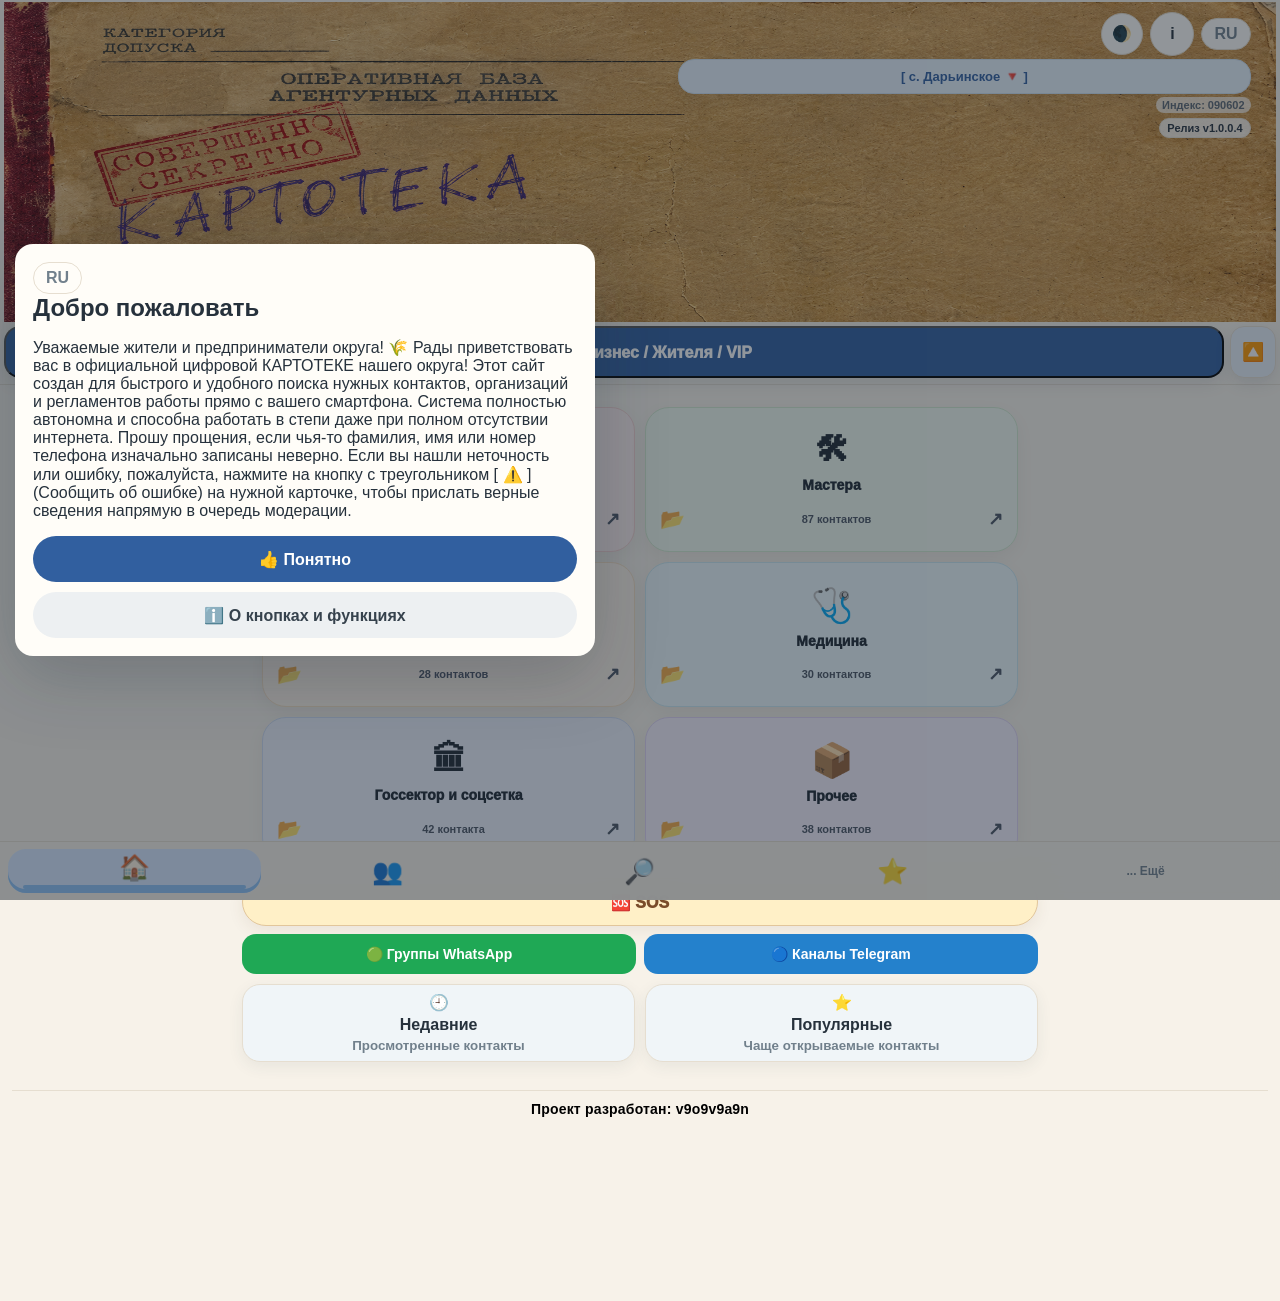
==== commit 4f5fcb2c: "КАРТОТЕКА: загрузка изменений витрины (16 файлов)" ====
--- a/index.html
+++ b/index.html
@@ -4,11 +4,11 @@
 <meta charset="utf-8">
 <meta name="viewport" content="width=device-width,initial-scale=1,viewport-fit=cover">
 <meta name="theme-color" content="#f4eee2">
-<meta name="description" content="КАРТОТЕКА · Релиз v1.0.0.3 — автономный справочник округа">
+<meta name="description" content="КАРТОТЕКА · Релиз v1.0.0.4 — автономный справочник округа">
 <link rel="manifest" href="manifest.webmanifest">
 <link rel="icon" href="icon.png">
 <link rel="stylesheet" href="style.css">
-<title>КАРТОТЕКА · Релиз v1.0.0.3</title>
+<title>КАРТОТЕКА · Релиз v1.0.0.4</title>
 </head>
 <body>
 <div id="launchSplash" class="launch-splash" aria-hidden="false">
@@ -22,7 +22,7 @@
    <div class="right-tools"><button id="themeBtn" class="round pastel-btn">🌒</button><button id="infoBtn" class="round pastel-btn">i</button><button id="langToggle" class="lang-toggle" data-lang-toggle="1" type="button">RU</button></div>
    <button id="villagePicker" class="village-picker-btn" type="button">[ Выбор села 🔻 ]</button>
    <div id="postalLine" class="console-postal">Индекс: —</div>
-   <div class="console-version"><span id="versionText">Релиз v1.0.0.3</span></div>
+   <div class="console-version"><span id="versionText">Релиз v1.0.0.4</span></div>
   </div>
  </div>
  <div id="headerAddZone" class="header-add-zone"></div>
@@ -31,6 +31,7 @@
 <main id="mainContent">
  <section id="homeView" class="home-view"><div id="pages" class="pages"></div><div id="homeQuick" class="home-quick"></div><div id="homeCards" class="home-cards"></div></section>
  <section id="listView" class="list-view hidden"><div id="categoryFolder" class="category-folder hidden"></div><div id="listToolbar" class="list-toolbar"></div><div id="alphabetRadar" class="alphabet-radar hidden"></div><div id="cards"></div></section>
+ <footer id="brandFooter" class="brand-footer" data-i18n="brandFooter">Проект разработан: v9o9v9a9n</footer>
 </main>
 <button id="scrollTopBtn" class="scroll-top hidden">⬆️</button>
 <nav id="bottomNav" class="bottom-nav"><button data-view="home" class="nav-btn active" aria-label="Главная">🏠</button><button data-view="residents" class="nav-btn" aria-label="Жители">👥</button><button data-view="search" class="nav-btn" aria-label="Поиск">🔎</button><button data-view="favorites" class="nav-btn" aria-label="Избранное">⭐</button><button data-view="more" class="nav-btn more-btn" aria-label="Ещё">... Ещё</button></nav>
--- a/style.css
+++ b/style.css
@@ -762,7 +762,7 @@
 .admin-dark .sec-row.miss{background:#3a1a1a;border-color:#7a3030;color:#ffd9d6}
 #pushGas{min-height:46px}
 
-/* v1.0.0.3: VIP — крупное окно-предупреждение, список тарифов кнопками, подсказка про ID */
+/* v1.0.0.4: VIP — крупное окно-предупреждение, список тарифов кнопками, подсказка про ID */
 .vip-tariff-list{display:flex;flex-direction:column;gap:10px}
 .vip-tariff-btn{width:100%;min-height:54px;border-radius:16px;border:1px solid #e0c36a;background:#fff4cc;color:#6b4e00;font-size:17px;font-weight:900;padding:10px 14px;text-align:left}
 .vip-warn h2,.vip-result h2{font-size:24px;font-weight:950}
@@ -775,7 +775,7 @@
 body.dark .vip-id-help{background:#1a2a4a;color:#cfe0ff}
 body.dark .vip-warn-text{color:#f2f5ff}
 
-/* v1.0.0.3: ночная тема — яркие контрастные плашки категорий, насыщенно-тёмные коммерческие карточки,
+/* v1.0.0.4: ночная тема — яркие контрастные плашки категорий, насыщенно-тёмные коммерческие карточки,
    яркий жирный график работы (раньше всё сливалось в глухой серый) */
 body.dark .hue-red{--dk-bg:#ff9d94;--dk-fg:#3a0905;--dk-card:#4f2220;--dk-bd:#ff7b6f}
 body.dark .hue-orange{--dk-bg:#ffbf6b;--dk-fg:#3a2000;--dk-card:#4d3015;--dk-bd:#ff9f3a}
@@ -790,7 +790,7 @@
 body.dark .card.card-hue .id-line{color:#dbe6f4!important}
 body.dark .schedule-line,body.dark .card.card-hue .schedule-line{color:#ffe08a!important;font-weight:900;font-size:15px}
 
-/* v1.0.0.3: ШТОРКА ХЕДЕРА. Плашка добавления короче справа, в углу в одну линию — язычок. */
+/* v1.0.0.4: ШТОРКА ХЕДЕРА. Плашка добавления короче справа, в углу в одну линию — язычок. */
 .header-add-zone{justify-content:stretch}
 .header-add-row{display:flex;align-items:stretch;gap:6px;width:100%}
 .header-add-row .header-add{flex:1 1 auto;min-width:0;width:auto}
@@ -801,7 +801,7 @@
 body.hdr-collapsed #searchRow{margin-top:2px}
 .header{transition:padding .3s ease}
 
-/* v1.0.0.3: значки плиток трёх уровней */
+/* v1.0.0.4: значки плиток трёх уровней */
 .pastel-tile{position:relative}
 .tile-folder-corner{position:absolute;top:6px;left:8px;font-size:15px;opacity:.28;pointer-events:none}
 .tile-count{display:inline-flex;align-items:center;justify-content:center;gap:4px}
@@ -811,7 +811,7 @@
 .tile3-foot .foot-count{justify-self:center;text-align:center;font-weight:850}
 .tile3-foot .foot-go{font-size:18px;font-weight:900;justify-self:end;line-height:1}
 
-/* v1.0.0.3: два замка пульта, бейдж режима, нижний ряд плиток */
+/* v1.0.0.4: два замка пульта, бейдж режима, нижний ряд плиток */
 .mode-badge{display:block;width:100%;margin:8px 0;padding:10px 12px;border-radius:12px;border:2px solid;font-weight:700;font-size:14px;text-align:center}
 .mode-badge.ro{background:#fff4d6;color:#7a4b00;border-color:#e6b84d}
 .mode-badge.rw{background:#dff5e1;color:#14532d;border-color:#5cb86c}
@@ -822,7 +822,7 @@
 .master-box input[type=text],.master-box input[type=password]{width:100%;box-sizing:border-box;margin:8px 0}
 .tile3-foot{display:flex;align-items:center;justify-content:space-between;gap:6px}
 
-/* v1.0.0.3: пульт из 5 кнопок + карман, блоки чатов под SOS, кнопка «Добавить ссылку» */
+/* v1.0.0.4: пульт из 5 кнопок + карман, блоки чатов под SOS, кнопка «Добавить ссылку» */
 .admin-top5{display:grid;gap:8px;margin:8px 0}
 .admin-top5 button{width:100%;padding:12px;font-size:16px;border-radius:12px}
 .eng-toggle{display:block;width:100%;margin:10px 0;padding:11px 12px;border-radius:12px;border:1px dashed #8a8f99;background:transparent;color:inherit;font-weight:700;font-size:13px;text-align:left}
@@ -841,13 +841,13 @@
 .chat-go{position:absolute;right:12px;top:50%;transform:translateY(-50%);font-size:18px}
 .chat-add-btn{background:linear-gradient(90deg,#1fa855,#2481cc);color:#fff;border:0;border-radius:14px;padding:12px;font-weight:700;font-size:15px}
 
-/* v1.0.0.3: экран чатов — крупные карточки */
+/* v1.0.0.4: экран чатов — крупные карточки */
 .chat-card{display:block;text-decoration:none;color:inherit;padding:16px 56px 16px 16px;min-height:84px}
 .chat-card h3{margin:0 0 6px 0!important}
 .chat-card .chat-desc{margin:4px 0 0;font-size:16px;line-height:1.4}
 .chat-card .chat-go{position:absolute;right:16px;top:50%;transform:translateY(-50%);font-size:26px;font-weight:800;opacity:.75}
 
-/* v1.0.0.3: заморозка шапки выбора посёлков и окно полной строки */
+/* v1.0.0.4: заморозка шапки выбора посёлков и окно полной строки */
 .geo-sticky-head{position:sticky;top:-18px;z-index:6;margin:-18px -18px 10px;padding:16px 18px 10px;background:var(--card);border-bottom:1px solid var(--line,#e3dccf)}
 .geo-sticky-head h2{margin:0}
 .row-viewer{z-index:100000}
@@ -858,7 +858,7 @@
 .rv-f b{flex:0 0 38px;color:#7fb4ff}
 .rv-f span{flex:1}
 
-/* v1.0.0.3: шесть кнопок очереди и двухцветный радар правок */
+/* v1.0.0.4: шесть кнопок очереди и двухцветный радар правок */
 .queue-row-actions.q-six{grid-template-columns:repeat(2,minmax(0,1fr))}
 .queue-row-actions.q-six button:disabled{opacity:.38;cursor:not-allowed}
 .queue-row-mono{white-space:pre-wrap!important;word-break:break-word!important;overflow-wrap:anywhere;overflow-x:visible}
@@ -875,7 +875,7 @@
 .rv-msg{color:#ff9a9a;font-weight:700;margin:6px 0;min-height:1em}
 .rv-raw .df-same,.queue-row-mono .df-same{background:#fff;color:#223}
 
-/* v1.0.0.3: цвета 6 кнопок очереди, карточка чата для людей */
+/* v1.0.0.4: цвета 6 кнопок очереди, карточка чата для людей */
 .admin-dark .queue-row-actions button{color:#fff!important;font-weight:900!important}
 .admin-dark .queue-row-actions button.qb-approve{background:#1e9e50!important;border:1px solid #5fd68a!important}
 .admin-dark .queue-row-actions button.qb-edit{background:#2f6fe0!important;border:1px solid #7aa8ff!important}
@@ -895,5 +895,16 @@
 .chat-copy{background:#2f6fe0}
 .chat-share{background:#1e9e50}
 .chat-dead{grid-column:1/-1;background:#fff3d6;color:#7a4b00;border:1px solid #e6b84d}
-/* v1.0.0.3: уведомления и баннер ВСЕГДА выше любых окон пульта (раньше toast=300 и banner=2000 оказывались ПОД окном очереди и были не видны) */
+/* v1.0.0.4: уведомления и баннер ВСЕГДА выше любых окон пульта (раньше toast=300 и banner=2000 оказывались ПОД окном очереди и были не видны) */
 .toast,.top-banner{z-index:100200!important}
+
+/* v1.0.0.4: фирменный автограф в подвале каждой вкладки; гид по кнопкам; две кнопки приветствия */
+.brand-footer{margin:18px 12px 8px;padding:10px 0 4px;text-align:center;font-weight:900;font-size:14px;letter-spacing:.2px;color:#000;border-top:1px solid var(--line)}
+body.dark .brand-footer{color:#f4eee2}
+.guide-modal{max-height:86vh;overflow-y:auto;-webkit-overflow-scrolling:touch}
+.guide-modal .guide-sec{border:1px solid var(--line);border-radius:14px;margin:8px 0;background:var(--card);overflow:hidden}
+.guide-modal summary{padding:13px 14px;font-weight:900;font-size:15px;cursor:pointer;list-style:none}
+.guide-modal summary::-webkit-details-marker{display:none}
+.guide-modal .guide-body{padding:0 14px 14px;white-space:pre-line;line-height:1.5;font-size:14.5px}
+.welcome-actions{display:flex;flex-direction:column;gap:10px}
+.welcome-actions button{width:100%;min-height:50px}
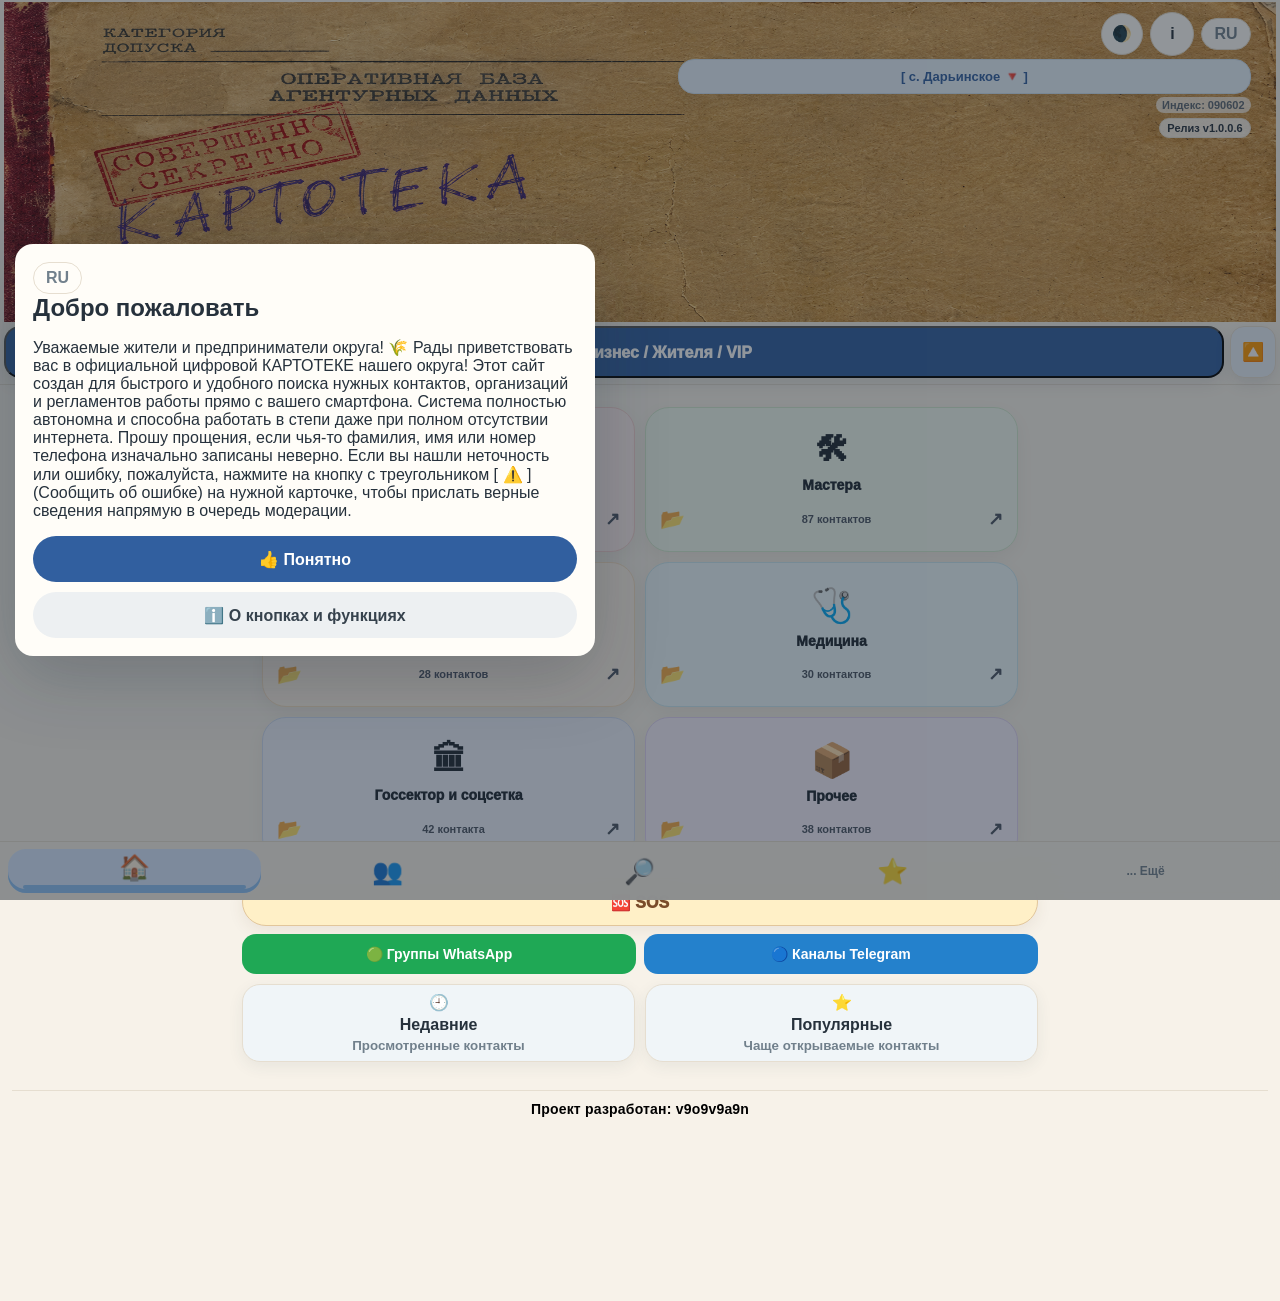
==== commit f1e8497e: "КАРТОТЕКА: загрузка изменений витрины (10 файлов)" ====
--- a/index.html
+++ b/index.html
@@ -4,13 +4,14 @@
 <meta charset="utf-8">
 <meta name="viewport" content="width=device-width,initial-scale=1,viewport-fit=cover">
 <meta name="theme-color" content="#f4eee2">
-<meta name="description" content="КАРТОТЕКА · Релиз v1.0.0.4 — автономный справочник округа">
+<meta name="description" content="КАРТОТЕКА · Релиз v1.0.0.6 — автономный справочник округа">
 <link rel="manifest" href="manifest.webmanifest">
 <link rel="icon" href="icon.png">
 <link rel="stylesheet" href="style.css">
-<title>КАРТОТЕКА · Релиз v1.0.0.4</title>
+<title>КАРТОТЕКА · Релиз v1.0.0.6</title>
 </head>
 <body>
+<div id="pwaBar" class="pwa-bar hidden" role="status"><span id="pwaText" class="pwa-text">📲 Установить КАРТОТЕКУ на телефон?</span><button id="pwaGo" class="pwa-go" type="button">Установить</button><button id="pwaX" class="pwa-x" type="button" aria-label="×">×</button></div>
 <div id="launchSplash" class="launch-splash" aria-hidden="false">
   <img src="icon.png" alt="" class="launch-splash-icon">
   <div id="launchSplashStatus" class="launch-splash-status">Идёт загрузка Справочника...</div>
@@ -22,7 +23,7 @@
    <div class="right-tools"><button id="themeBtn" class="round pastel-btn">🌒</button><button id="infoBtn" class="round pastel-btn">i</button><button id="langToggle" class="lang-toggle" data-lang-toggle="1" type="button">RU</button></div>
    <button id="villagePicker" class="village-picker-btn" type="button">[ Выбор села 🔻 ]</button>
    <div id="postalLine" class="console-postal">Индекс: —</div>
-   <div class="console-version"><span id="versionText">Релиз v1.0.0.4</span></div>
+   <div class="console-version"><span id="versionText">Релиз v1.0.0.6</span></div>
   </div>
  </div>
  <div id="headerAddZone" class="header-add-zone"></div>
@@ -35,7 +36,7 @@
 </main>
 <button id="scrollTopBtn" class="scroll-top hidden">⬆️</button>
 <nav id="bottomNav" class="bottom-nav"><button data-view="home" class="nav-btn active" aria-label="Главная">🏠</button><button data-view="residents" class="nav-btn" aria-label="Жители">👥</button><button data-view="search" class="nav-btn" aria-label="Поиск">🔎</button><button data-view="favorites" class="nav-btn" aria-label="Избранное">⭐</button><button data-view="more" class="nav-btn more-btn" aria-label="Ещё">... Ещё</button></nav>
-<div id="modalRoot"></div><div id="toast" class="toast"></div><div id="installBanner" class="install-banner hidden"><span>📲 Установить КАРТОТЕКУ на телефон?</span><button id="installNow">Установить</button><button id="installClose" aria-label="Закрыть">×</button></div>
+<div id="modalRoot"></div><div id="toast" class="toast"></div>
 <script src="qr.js"></script><script src="validator.js"></script><script src="script.js" defer></script>
 </div>
 </body>
--- a/style.css
+++ b/style.css
@@ -762,7 +762,7 @@
 .admin-dark .sec-row.miss{background:#3a1a1a;border-color:#7a3030;color:#ffd9d6}
 #pushGas{min-height:46px}
 
-/* v1.0.0.4: VIP — крупное окно-предупреждение, список тарифов кнопками, подсказка про ID */
+/* v1.0.0.6: VIP — крупное окно-предупреждение, список тарифов кнопками, подсказка про ID */
 .vip-tariff-list{display:flex;flex-direction:column;gap:10px}
 .vip-tariff-btn{width:100%;min-height:54px;border-radius:16px;border:1px solid #e0c36a;background:#fff4cc;color:#6b4e00;font-size:17px;font-weight:900;padding:10px 14px;text-align:left}
 .vip-warn h2,.vip-result h2{font-size:24px;font-weight:950}
@@ -775,7 +775,7 @@
 body.dark .vip-id-help{background:#1a2a4a;color:#cfe0ff}
 body.dark .vip-warn-text{color:#f2f5ff}
 
-/* v1.0.0.4: ночная тема — яркие контрастные плашки категорий, насыщенно-тёмные коммерческие карточки,
+/* v1.0.0.6: ночная тема — яркие контрастные плашки категорий, насыщенно-тёмные коммерческие карточки,
    яркий жирный график работы (раньше всё сливалось в глухой серый) */
 body.dark .hue-red{--dk-bg:#ff9d94;--dk-fg:#3a0905;--dk-card:#4f2220;--dk-bd:#ff7b6f}
 body.dark .hue-orange{--dk-bg:#ffbf6b;--dk-fg:#3a2000;--dk-card:#4d3015;--dk-bd:#ff9f3a}
@@ -790,7 +790,7 @@
 body.dark .card.card-hue .id-line{color:#dbe6f4!important}
 body.dark .schedule-line,body.dark .card.card-hue .schedule-line{color:#ffe08a!important;font-weight:900;font-size:15px}
 
-/* v1.0.0.4: ШТОРКА ХЕДЕРА. Плашка добавления короче справа, в углу в одну линию — язычок. */
+/* v1.0.0.6: ШТОРКА ХЕДЕРА. Плашка добавления короче справа, в углу в одну линию — язычок. */
 .header-add-zone{justify-content:stretch}
 .header-add-row{display:flex;align-items:stretch;gap:6px;width:100%}
 .header-add-row .header-add{flex:1 1 auto;min-width:0;width:auto}
@@ -801,7 +801,7 @@
 body.hdr-collapsed #searchRow{margin-top:2px}
 .header{transition:padding .3s ease}
 
-/* v1.0.0.4: значки плиток трёх уровней */
+/* v1.0.0.6: значки плиток трёх уровней */
 .pastel-tile{position:relative}
 .tile-folder-corner{position:absolute;top:6px;left:8px;font-size:15px;opacity:.28;pointer-events:none}
 .tile-count{display:inline-flex;align-items:center;justify-content:center;gap:4px}
@@ -811,7 +811,7 @@
 .tile3-foot .foot-count{justify-self:center;text-align:center;font-weight:850}
 .tile3-foot .foot-go{font-size:18px;font-weight:900;justify-self:end;line-height:1}
 
-/* v1.0.0.4: два замка пульта, бейдж режима, нижний ряд плиток */
+/* v1.0.0.6: два замка пульта, бейдж режима, нижний ряд плиток */
 .mode-badge{display:block;width:100%;margin:8px 0;padding:10px 12px;border-radius:12px;border:2px solid;font-weight:700;font-size:14px;text-align:center}
 .mode-badge.ro{background:#fff4d6;color:#7a4b00;border-color:#e6b84d}
 .mode-badge.rw{background:#dff5e1;color:#14532d;border-color:#5cb86c}
@@ -822,7 +822,7 @@
 .master-box input[type=text],.master-box input[type=password]{width:100%;box-sizing:border-box;margin:8px 0}
 .tile3-foot{display:flex;align-items:center;justify-content:space-between;gap:6px}
 
-/* v1.0.0.4: пульт из 5 кнопок + карман, блоки чатов под SOS, кнопка «Добавить ссылку» */
+/* v1.0.0.6: пульт из 5 кнопок + карман, блоки чатов под SOS, кнопка «Добавить ссылку» */
 .admin-top5{display:grid;gap:8px;margin:8px 0}
 .admin-top5 button{width:100%;padding:12px;font-size:16px;border-radius:12px}
 .eng-toggle{display:block;width:100%;margin:10px 0;padding:11px 12px;border-radius:12px;border:1px dashed #8a8f99;background:transparent;color:inherit;font-weight:700;font-size:13px;text-align:left}
@@ -841,13 +841,13 @@
 .chat-go{position:absolute;right:12px;top:50%;transform:translateY(-50%);font-size:18px}
 .chat-add-btn{background:linear-gradient(90deg,#1fa855,#2481cc);color:#fff;border:0;border-radius:14px;padding:12px;font-weight:700;font-size:15px}
 
-/* v1.0.0.4: экран чатов — крупные карточки */
+/* v1.0.0.6: экран чатов — крупные карточки */
 .chat-card{display:block;text-decoration:none;color:inherit;padding:16px 56px 16px 16px;min-height:84px}
 .chat-card h3{margin:0 0 6px 0!important}
 .chat-card .chat-desc{margin:4px 0 0;font-size:16px;line-height:1.4}
 .chat-card .chat-go{position:absolute;right:16px;top:50%;transform:translateY(-50%);font-size:26px;font-weight:800;opacity:.75}
 
-/* v1.0.0.4: заморозка шапки выбора посёлков и окно полной строки */
+/* v1.0.0.6: заморозка шапки выбора посёлков и окно полной строки */
 .geo-sticky-head{position:sticky;top:-18px;z-index:6;margin:-18px -18px 10px;padding:16px 18px 10px;background:var(--card);border-bottom:1px solid var(--line,#e3dccf)}
 .geo-sticky-head h2{margin:0}
 .row-viewer{z-index:100000}
@@ -858,7 +858,7 @@
 .rv-f b{flex:0 0 38px;color:#7fb4ff}
 .rv-f span{flex:1}
 
-/* v1.0.0.4: шесть кнопок очереди и двухцветный радар правок */
+/* v1.0.0.6: шесть кнопок очереди и двухцветный радар правок */
 .queue-row-actions.q-six{grid-template-columns:repeat(2,minmax(0,1fr))}
 .queue-row-actions.q-six button:disabled{opacity:.38;cursor:not-allowed}
 .queue-row-mono{white-space:pre-wrap!important;word-break:break-word!important;overflow-wrap:anywhere;overflow-x:visible}
@@ -875,7 +875,7 @@
 .rv-msg{color:#ff9a9a;font-weight:700;margin:6px 0;min-height:1em}
 .rv-raw .df-same,.queue-row-mono .df-same{background:#fff;color:#223}
 
-/* v1.0.0.4: цвета 6 кнопок очереди, карточка чата для людей */
+/* v1.0.0.6: цвета 6 кнопок очереди, карточка чата для людей */
 .admin-dark .queue-row-actions button{color:#fff!important;font-weight:900!important}
 .admin-dark .queue-row-actions button.qb-approve{background:#1e9e50!important;border:1px solid #5fd68a!important}
 .admin-dark .queue-row-actions button.qb-edit{background:#2f6fe0!important;border:1px solid #7aa8ff!important}
@@ -895,10 +895,10 @@
 .chat-copy{background:#2f6fe0}
 .chat-share{background:#1e9e50}
 .chat-dead{grid-column:1/-1;background:#fff3d6;color:#7a4b00;border:1px solid #e6b84d}
-/* v1.0.0.4: уведомления и баннер ВСЕГДА выше любых окон пульта (раньше toast=300 и banner=2000 оказывались ПОД окном очереди и были не видны) */
+/* v1.0.0.6: уведомления и баннер ВСЕГДА выше любых окон пульта (раньше toast=300 и banner=2000 оказывались ПОД окном очереди и были не видны) */
 .toast,.top-banner{z-index:100200!important}
 
-/* v1.0.0.4: фирменный автограф в подвале каждой вкладки; гид по кнопкам; две кнопки приветствия */
+/* v1.0.0.6: фирменный автограф в подвале каждой вкладки; гид по кнопкам; две кнопки приветствия */
 .brand-footer{margin:18px 12px 8px;padding:10px 0 4px;text-align:center;font-weight:900;font-size:14px;letter-spacing:.2px;color:#000;border-top:1px solid var(--line)}
 body.dark .brand-footer{color:#f4eee2}
 .guide-modal{max-height:86vh;overflow-y:auto;-webkit-overflow-scrolling:touch}
@@ -908,3 +908,17 @@
 .guide-modal .guide-body{padding:0 14px 14px;white-space:pre-line;line-height:1.5;font-size:14.5px}
 .welcome-actions{display:flex;flex-direction:column;gap:10px}
 .welcome-actions button{width:100%;min-height:50px}
+
+/* v1.0.0.6: крупная жирная кнопка установки PWA в шапке (в одном ряду с языком и темой). Всплывающее окно снизу удалено. */
+.right-tools{flex-wrap:wrap}
+.pwa-btn{min-height:40px;padding:8px 16px;border:0;border-radius:999px;background:#1f6b3a;color:#fff;font-weight:900;font-size:16px;letter-spacing:.2px;box-shadow:0 4px 14px rgba(31,107,58,.35);animation:pwaPulse 1.8s ease-in-out infinite}
+.pwa-btn.hidden{display:none}
+@keyframes pwaPulse{0%,100%{transform:scale(1)}50%{transform:scale(1.06)}}
+
+/* v1.0.0.6: верхняя зелёная плашка установки приложения — поверх шапки, на всю ширину; 25 секунд; крестик */
+.pwa-bar{position:fixed;left:0;right:0;top:0;z-index:100150;display:flex;align-items:center;gap:10px;padding:max(12px,env(safe-area-inset-top,0px)) 12px 12px;background:#1f6b3a;color:#fff;box-shadow:0 8px 24px rgba(0,0,0,.3);transform:translateY(-110%);opacity:0;transition:transform .4s ease,opacity .4s ease}
+.pwa-bar.show{transform:translateY(0);opacity:1}
+.pwa-bar.hidden{display:none}
+.pwa-bar .pwa-text{flex:1;font-weight:900;font-size:15px;line-height:1.3}
+.pwa-bar .pwa-go{min-height:40px;padding:8px 16px;border:0;border-radius:999px;background:#fff;color:#1f6b3a;font-weight:900;font-size:15px}
+.pwa-bar .pwa-x{width:34px;height:34px;min-width:34px;border:0;border-radius:50%;background:rgba(255,255,255,.22);color:#fff;font-weight:900;font-size:22px;line-height:1;padding:0}
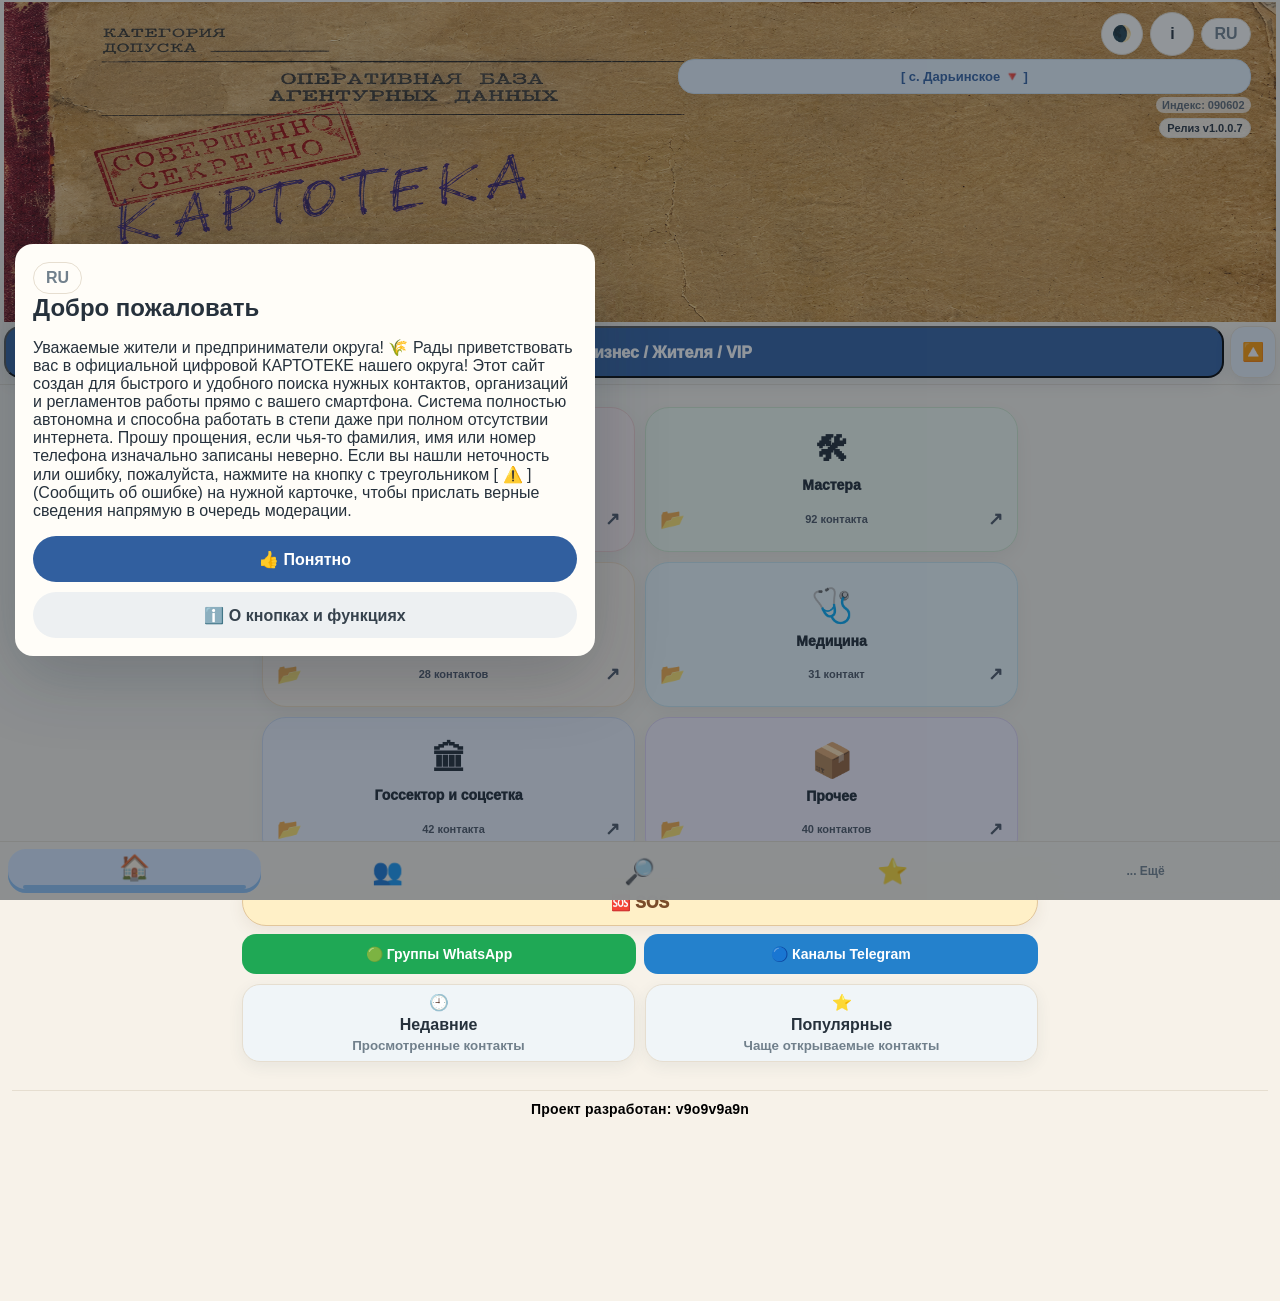
==== commit 9d7090d5: "КАРТОТЕКА: загрузка изменений витрины (12 файлов)" ====
--- a/index.html
+++ b/index.html
@@ -4,11 +4,11 @@
 <meta charset="utf-8">
 <meta name="viewport" content="width=device-width,initial-scale=1,viewport-fit=cover">
 <meta name="theme-color" content="#f4eee2">
-<meta name="description" content="КАРТОТЕКА · Релиз v1.0.0.6 — автономный справочник округа">
+<meta name="description" content="КАРТОТЕКА · Релиз v1.0.0.7 — автономный справочник округа">
 <link rel="manifest" href="manifest.webmanifest">
 <link rel="icon" href="icon.png">
 <link rel="stylesheet" href="style.css">
-<title>КАРТОТЕКА · Релиз v1.0.0.6</title>
+<title>КАРТОТЕКА · Релиз v1.0.0.7</title>
 </head>
 <body>
 <div id="pwaBar" class="pwa-bar hidden" role="status"><span id="pwaText" class="pwa-text">📲 Установить КАРТОТЕКУ на телефон?</span><button id="pwaGo" class="pwa-go" type="button">Установить</button><button id="pwaX" class="pwa-x" type="button" aria-label="×">×</button></div>
@@ -23,7 +23,7 @@
    <div class="right-tools"><button id="themeBtn" class="round pastel-btn">🌒</button><button id="infoBtn" class="round pastel-btn">i</button><button id="langToggle" class="lang-toggle" data-lang-toggle="1" type="button">RU</button></div>
    <button id="villagePicker" class="village-picker-btn" type="button">[ Выбор села 🔻 ]</button>
    <div id="postalLine" class="console-postal">Индекс: —</div>
-   <div class="console-version"><span id="versionText">Релиз v1.0.0.6</span></div>
+   <div class="console-version"><span id="versionText">Релиз v1.0.0.7</span></div>
   </div>
  </div>
  <div id="headerAddZone" class="header-add-zone"></div>
--- a/style.css
+++ b/style.css
@@ -922,3 +922,10 @@
 .pwa-bar .pwa-text{flex:1;font-weight:900;font-size:15px;line-height:1.3}
 .pwa-bar .pwa-go{min-height:40px;padding:8px 16px;border:0;border-radius:999px;background:#fff;color:#1f6b3a;font-weight:900;font-size:15px}
 .pwa-bar .pwa-x{width:34px;height:34px;min-width:34px;border:0;border-radius:50%;background:rgba(255,255,255,.22);color:#fff;font-weight:900;font-size:22px;line-height:1;padding:0}
+
+/* v1.0.0.7: окно копирования и ряд кнопок у карточек без телефонов */
+.copy-modal .copy-opt{display:flex;flex-direction:column;align-items:flex-start;gap:3px}
+.copy-modal .copy-sub{font-weight:700;font-size:13px;opacity:.75}
+.phone-block-bare{margin-top:2px}
+.phone-block-bare .phone-row-2{grid-template-columns:repeat(2,minmax(0,1fr))!important}
+.phone-block-bare .phone-row-2 .error-btn{grid-column:1/-1;order:3}
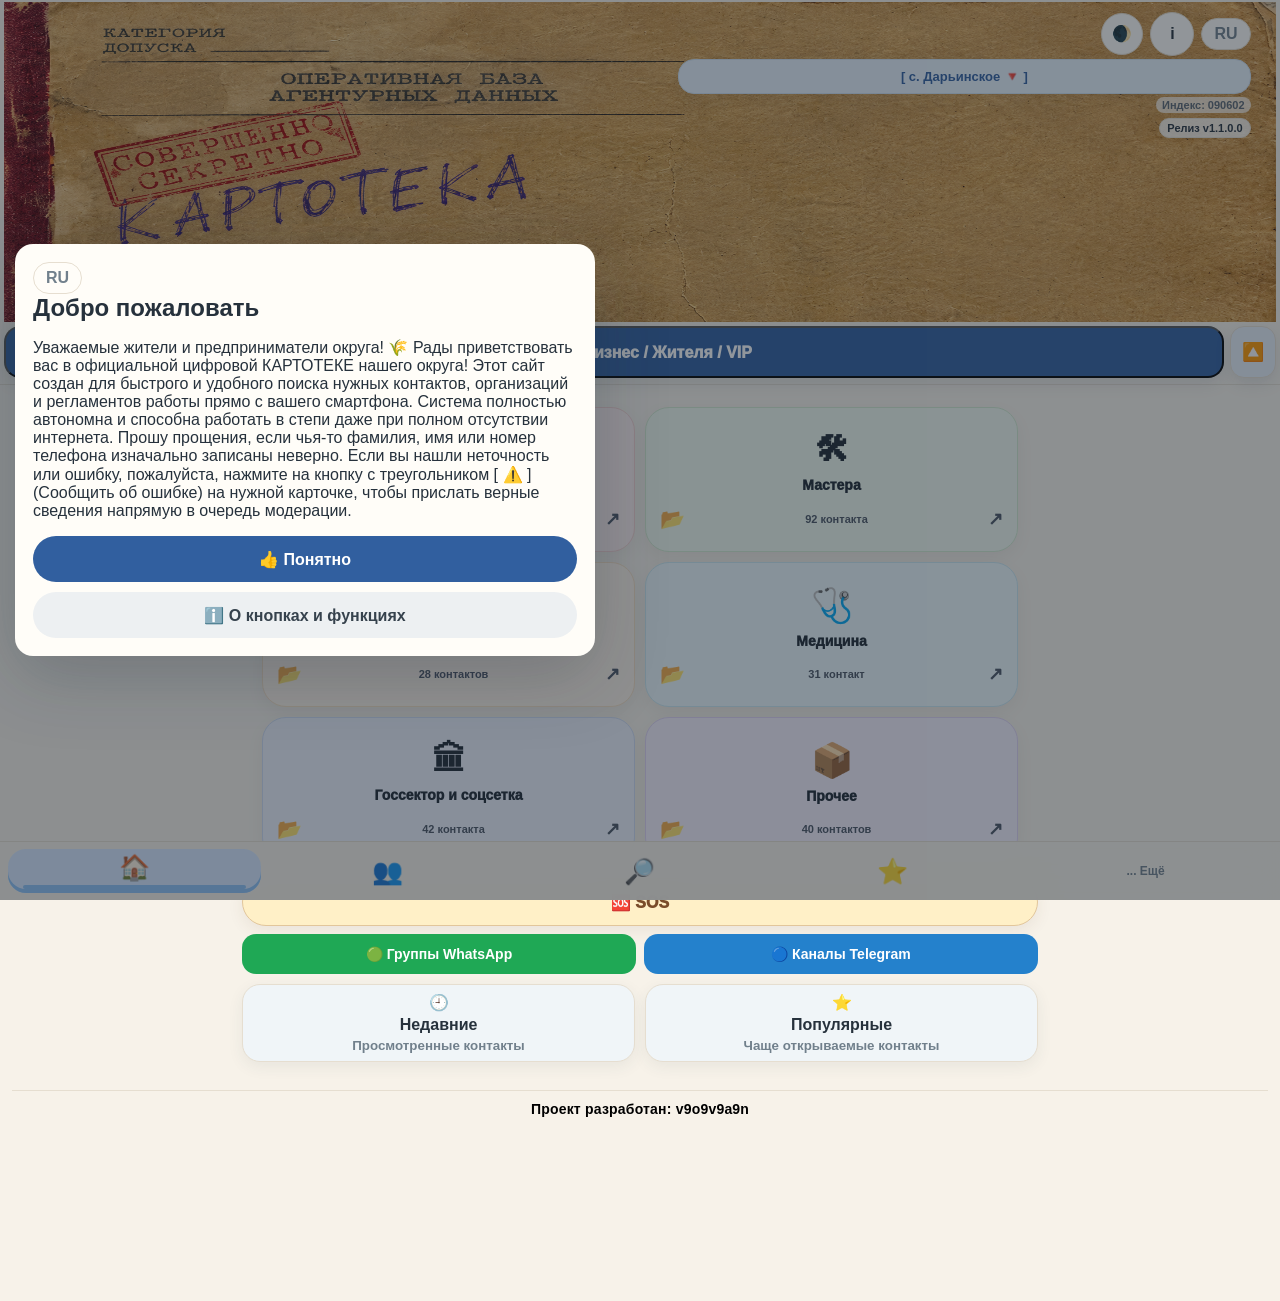
==== commit 16e7b79e: "КАРТОТЕКА: загрузка изменений витрины (13 файлов)" ====
--- a/index.html
+++ b/index.html
@@ -4,11 +4,11 @@
 <meta charset="utf-8">
 <meta name="viewport" content="width=device-width,initial-scale=1,viewport-fit=cover">
 <meta name="theme-color" content="#f4eee2">
-<meta name="description" content="КАРТОТЕКА · Релиз v1.0.0.7 — автономный справочник округа">
+<meta name="description" content="КАРТОТЕКА — Справочник округов · Релиз v1.1.0.0">
 <link rel="manifest" href="manifest.webmanifest">
 <link rel="icon" href="icon.png">
 <link rel="stylesheet" href="style.css">
-<title>КАРТОТЕКА · Релиз v1.0.0.7</title>
+<title>КАРТОТЕКА — Справочник округов · Релиз v1.1.0.0</title>
 </head>
 <body>
 <div id="pwaBar" class="pwa-bar hidden" role="status"><span id="pwaText" class="pwa-text">📲 Установить КАРТОТЕКУ на телефон?</span><button id="pwaGo" class="pwa-go" type="button">Установить</button><button id="pwaX" class="pwa-x" type="button" aria-label="×">×</button></div>
@@ -18,12 +18,12 @@
 </div>
 <div id="app" class="app">
 <header id="mainHeader" class="header">
- <div id="headerFolder" class="header-folder" role="img" aria-label="Архивная папка округа: Картотека, совершенно секретно">
+ <div id="headerFolder" class="header-folder" role="img" aria-label="Архивная папка: КАРТОТЕКА — Справочник округов, совершенно секретно">
   <div id="rightConsole" class="right-console">
    <div class="right-tools"><button id="themeBtn" class="round pastel-btn">🌒</button><button id="infoBtn" class="round pastel-btn">i</button><button id="langToggle" class="lang-toggle" data-lang-toggle="1" type="button">RU</button></div>
    <button id="villagePicker" class="village-picker-btn" type="button">[ Выбор села 🔻 ]</button>
    <div id="postalLine" class="console-postal">Индекс: —</div>
-   <div class="console-version"><span id="versionText">Релиз v1.0.0.7</span></div>
+   <div class="console-version"><span id="versionText">Релиз v1.1.0.0</span></div>
   </div>
  </div>
  <div id="headerAddZone" class="header-add-zone"></div>
--- a/style.css
+++ b/style.css
@@ -929,3 +929,9 @@
 .phone-block-bare{margin-top:2px}
 .phone-block-bare .phone-row-2{grid-template-columns:repeat(2,minmax(0,1fr))!important}
 .phone-block-bare .phone-row-2 .error-btn{grid-column:1/-1;order:3}
+
+/* v1.1.0.0: липкая кнопка [❌ Отмена] внизу окна */
+.cancel-foot{position:sticky;bottom:-18px;z-index:5;margin:14px -18px -18px;padding:10px 18px 14px;background:var(--card);border-radius:0 0 20px 20px;box-shadow:0 -8px 14px -10px rgba(32,42,54,.18)}
+.master-box .cancel-foot{bottom:0;margin:12px 0 0;padding:10px 0 4px;box-shadow:none}
+.cancel-btn{width:100%;min-height:54px;font-size:17px;font-weight:900;border:2px solid #e8a3a3;background:#ffecec;color:#a13030;border-radius:18px;cursor:pointer}
+body.dark .cancel-btn,.dark .cancel-btn{background:#4a2a2a;color:#ffd0d0;border-color:#8a4a4a}
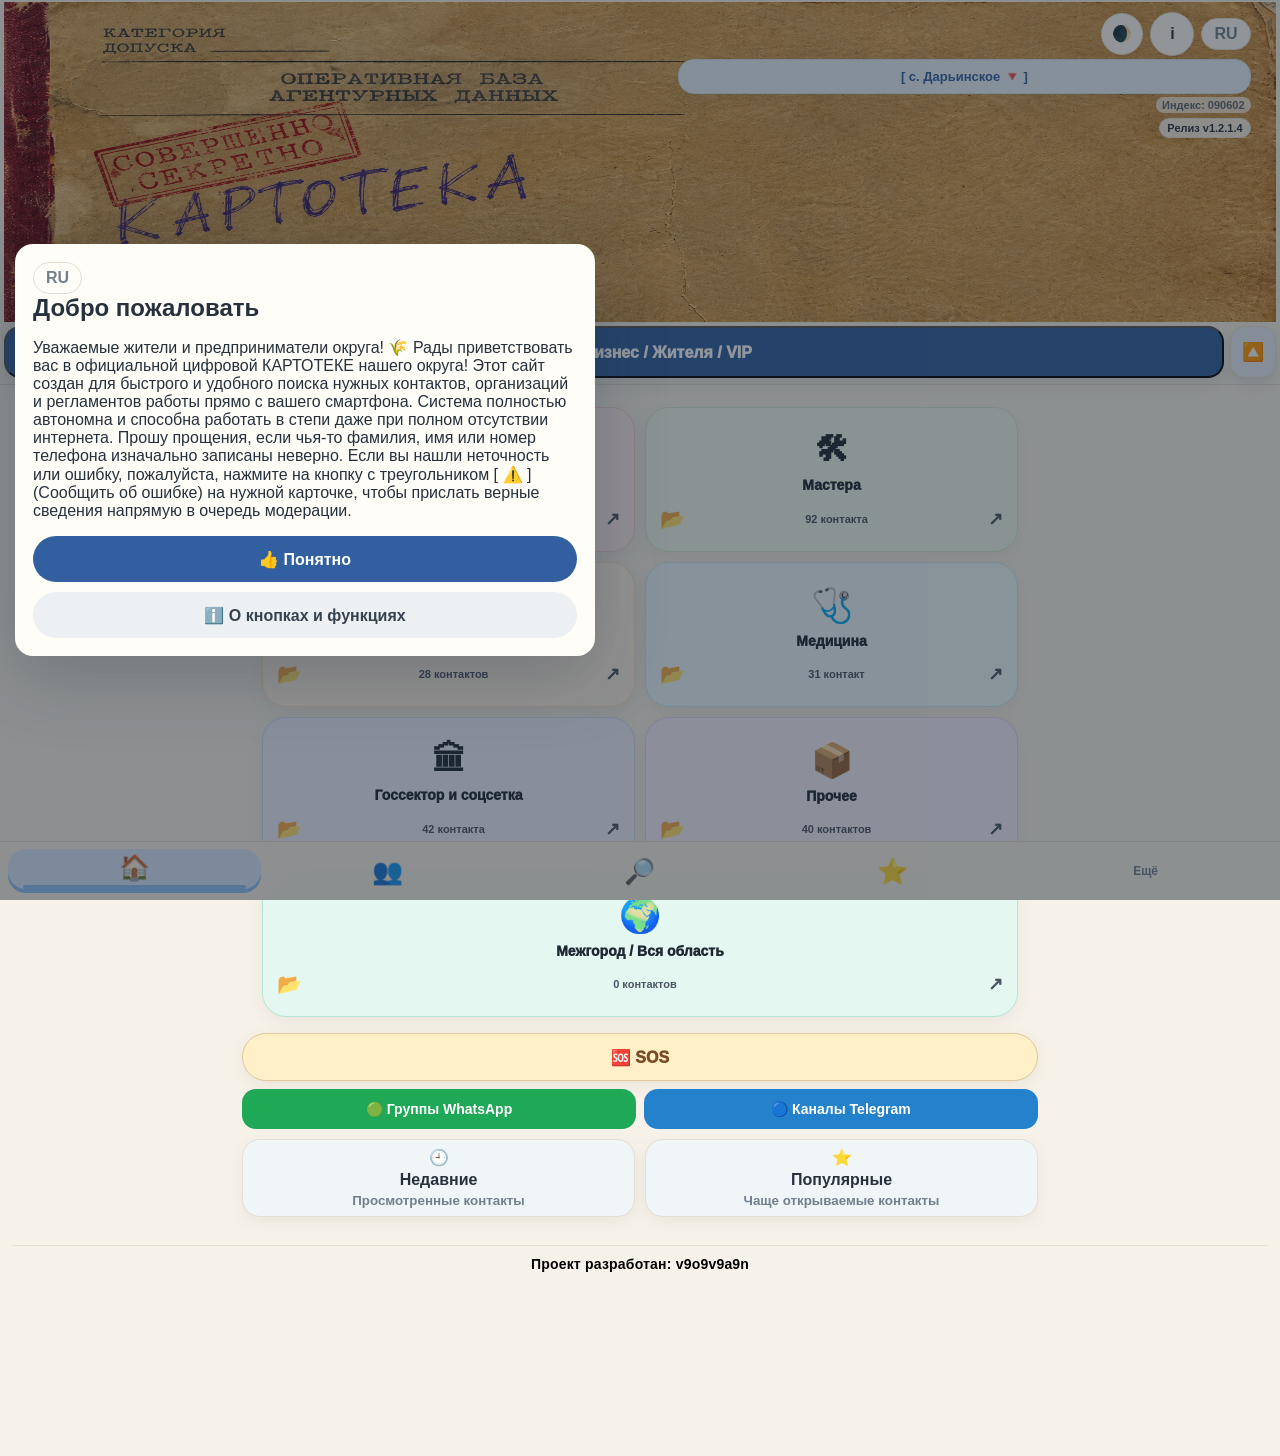
==== commit 1dddf727: "КАРТОТЕКА: загрузка изменений витрины (16 файлов)" ====
--- a/index.html
+++ b/index.html
@@ -4,11 +4,11 @@
 <meta charset="utf-8">
 <meta name="viewport" content="width=device-width,initial-scale=1,viewport-fit=cover">
 <meta name="theme-color" content="#f4eee2">
-<meta name="description" content="КАРТОТЕКА — Справочник округов · Релиз v1.1.0.0">
+<meta name="description" content="КАРТОТЕКА — Справочник округов · Релиз v1.2.1.4">
 <link rel="manifest" href="manifest.webmanifest">
 <link rel="icon" href="icon.png">
 <link rel="stylesheet" href="style.css">
-<title>КАРТОТЕКА — Справочник округов · Релиз v1.1.0.0</title>
+<title>КАРТОТЕКА — Справочник округов · Релиз v1.2.1.4</title>
 </head>
 <body>
 <div id="pwaBar" class="pwa-bar hidden" role="status"><span id="pwaText" class="pwa-text">📲 Установить КАРТОТЕКУ на телефон?</span><button id="pwaGo" class="pwa-go" type="button">Установить</button><button id="pwaX" class="pwa-x" type="button" aria-label="×">×</button></div>
@@ -23,7 +23,7 @@
    <div class="right-tools"><button id="themeBtn" class="round pastel-btn">🌒</button><button id="infoBtn" class="round pastel-btn">i</button><button id="langToggle" class="lang-toggle" data-lang-toggle="1" type="button">RU</button></div>
    <button id="villagePicker" class="village-picker-btn" type="button">[ Выбор села 🔻 ]</button>
    <div id="postalLine" class="console-postal">Индекс: —</div>
-   <div class="console-version"><span id="versionText">Релиз v1.1.0.0</span></div>
+   <div class="console-version"><span id="versionText">Релиз v1.2.1.4</span></div>
   </div>
  </div>
  <div id="headerAddZone" class="header-add-zone"></div>
@@ -35,7 +35,7 @@
  <footer id="brandFooter" class="brand-footer" data-i18n="brandFooter">Проект разработан: v9o9v9a9n</footer>
 </main>
 <button id="scrollTopBtn" class="scroll-top hidden">⬆️</button>
-<nav id="bottomNav" class="bottom-nav"><button data-view="home" class="nav-btn active" aria-label="Главная">🏠</button><button data-view="residents" class="nav-btn" aria-label="Жители">👥</button><button data-view="search" class="nav-btn" aria-label="Поиск">🔎</button><button data-view="favorites" class="nav-btn" aria-label="Избранное">⭐</button><button data-view="more" class="nav-btn more-btn" aria-label="Ещё">... Ещё</button></nav>
+<nav id="bottomNav" class="bottom-nav"><button data-view="home" class="nav-btn active" aria-label="Главная">🏠</button><button data-view="residents" class="nav-btn" aria-label="Жители">👥</button><button data-view="search" class="nav-btn" aria-label="Поиск">🔎</button><button data-view="favorites" class="nav-btn" aria-label="Избранное">⭐</button><button data-view="more" class="nav-btn more-btn" aria-label="Ещё">Ещё</button></nav>
 <div id="modalRoot"></div><div id="toast" class="toast"></div>
 <script src="qr.js"></script><script src="validator.js"></script><script src="script.js" defer></script>
 </div>
--- a/style.css
+++ b/style.css
@@ -935,3 +935,78 @@
 .master-box .cancel-foot{bottom:0;margin:12px 0 0;padding:10px 0 4px;box-shadow:none}
 .cancel-btn{width:100%;min-height:54px;font-size:17px;font-weight:900;border:2px solid #e8a3a3;background:#ffecec;color:#a13030;border-radius:18px;cursor:pointer}
 body.dark .cancel-btn,.dark .cancel-btn{background:#4a2a2a;color:#ffd0d0;border-color:#8a4a4a}
+
+/* ===== v1.2.1.0: «Межгород / Весь регион» — нежно-бирюзовая широкая плитка, переключатель в анкете ===== */
+.hue-teal{--hue-bg:#e4f7f1;--hue-bd:#b6e6d8}
+body.dark .hue-teal{--dk-bg:#5fe3d0;--dk-fg:#04302b;--dk-card:#16443f;--dk-bd:#35c9b4}
+.v401-tiles .tile-wide{grid-column:1/-1}
+.region-switch{display:flex;align-items:center;gap:10px;padding:12px 14px;border:2px solid #b6e6d8;border-radius:16px;background:#e4f7f1;color:#12433b;font-weight:900;cursor:pointer}
+.region-switch input{width:22px;height:22px;flex:0 0 auto}
+.region-note{padding:10px 14px;border-radius:14px;background:#e4f7f1;color:#12433b;font-weight:700;font-size:15px}
+body.dark .region-switch,body.dark .region-note{background:#16443f;border-color:#35c9b4;color:#e8fffb}
+.region-go{margin-top:12px}
+
+/* ===== v1.2.1.1: «Вся область» — районы обслуживания, ссылка на карточку, мелкая вёрстка ===== */
+.form-head{flex-wrap:wrap}
+.form-head .back-capsule{flex:0 0 auto;width:auto!important;height:auto!important;min-width:0;white-space:nowrap;padding:8px 16px;display:inline-flex;align-items:center;gap:6px;line-height:1.1}
+.form-head h2{flex:1 1 100%;margin:6px 0 0;min-width:0}
+.region-areas-btn{background:#e4f7f1!important;color:#12433b!important;border:2px solid #b6e6d8!important;font-weight:900;text-align:center;margin-top:10px}
+body.dark .region-areas-btn{background:#16443f!important;color:#e8fffb!important;border-color:#35c9b4!important}
+.areas-list{display:flex;flex-direction:column;gap:8px;margin:12px 0 76px}
+.area-row{display:flex;align-items:center;gap:12px;padding:12px 14px;border:2px solid var(--line,#dbe3ec);border-radius:14px;background:var(--card,#fff);font-weight:800;cursor:pointer}
+.area-row input{position:absolute;opacity:0;pointer-events:none}
+.area-box{flex:0 0 auto;width:24px;height:24px;border:2px solid #7aa7a0;border-radius:6px;background:#fff;display:inline-flex;align-items:center;justify-content:center}
+.area-row input:checked+.area-box{background:#1f9d8a;border-color:#1f9d8a}
+.area-row input:checked+.area-box::after{content:'✓';color:#fff;font-weight:900;font-size:17px;line-height:1}
+.areas-modal .cancel-foot{position:sticky;bottom:-18px;background:inherit;padding:10px 0 4px}
+.card-desc.region-serves{font-weight:800}
+.card.deep-hit{animation:deepHit 1.2s ease-in-out 3;box-shadow:0 0 0 3px #1f9d8a}
+@keyframes deepHit{50%{box-shadow:0 0 0 6px rgba(31,157,138,.45)}}
+.deep-modal h2{margin-top:0}
+
+/* v1.2.1.2: двухэтажное окно районов/сёл */
+.area-block{border:2px solid var(--line,#dbe3ec);border-radius:14px;background:var(--card,#fff);overflow:hidden}
+.area-block .area-head{display:flex;align-items:stretch;gap:8px}
+.area-block .area-head .area-row{flex:1 1 auto;border:0;border-radius:0;background:transparent}
+.area-more{flex:0 0 auto;border:0;border-left:2px solid var(--line,#dbe3ec);background:#e4f7f1;color:#12433b;font-weight:900;font-size:14px;padding:0 12px;min-width:132px;cursor:pointer}
+body.dark .area-more{background:#16443f;color:#e8fffb}
+.area-vils{display:flex;flex-direction:column;gap:6px;padding:8px 10px 12px;border-top:2px dashed var(--line,#dbe3ec)}
+.area-vils.hidden{display:none}
+.area-vrow{border-width:1px;padding:10px 12px;font-weight:700}
+
+/* v1.2.1.2: вертикальный столбик рабочих часов + обед */
+.hours-panel{margin-top:10px}
+.hours-list{display:flex;flex-direction:column;gap:6px;margin:8px 0}
+.hour-row{display:flex;align-items:center;gap:12px;padding:9px 14px;border:2px solid var(--line,#dbe3ec);border-radius:12px;background:var(--card,#fff);font-weight:800;cursor:pointer}
+.hour-row input{position:absolute;opacity:0;pointer-events:none}
+.hour-box{flex:0 0 auto;width:28px;height:28px;border:2px solid #7aa7a0;border-radius:7px;background:#fff;display:inline-flex;align-items:center;justify-content:center}
+.hour-row input:checked+.hour-box{background:#1f9d8a;border-color:#1f9d8a}
+.hour-row input:checked+.hour-box::after{content:'✓';color:#fff;font-weight:900;font-size:19px;line-height:1}
+.hour-row input:checked~span:last-child{color:#12433b}
+.lunch-box{display:grid;grid-template-columns:1fr 1fr;gap:10px;margin-top:8px}
+.lunch-box label{display:flex;flex-direction:column;gap:4px;font-weight:800}
+
+/* v1.2.1.2: чистка вёрстки */
+.search-pocket>summary{list-style:none!important}
+.search-pocket>summary::marker{content:none!important;font-size:0}
+.search-pocket>summary::before{content:none!important}
+.rest-pocket>summary::after{content:none!important}
+.form-head{display:flex;flex-direction:column;align-items:flex-start;gap:8px;position:static}
+.form-head .back-capsule{position:static!important;margin:0;transform:none}
+.form-head h2{flex:none;width:100%;margin:0;line-height:1.25}
+
+/* v1.2.1.2: кнопка онлайн-записи и поле ссылки */
+.book-online{display:block;margin:8px 0;padding:13px 14px;border-radius:16px;background:linear-gradient(135deg,#19b8c4,#0b8f9a);color:#fff!important;font-weight:900;font-size:17px;text-align:center;text-decoration:none;box-shadow:0 3px 10px rgba(11,143,154,.3)}
+.book-online:active{filter:brightness(.92)}
+.booking-field{display:flex;flex-direction:column;gap:4px;font-weight:800;margin-top:10px}
+
+/* v1.2.1.4: лента часов и обед НАМЕРТВО скрыты; раскрываются только кнопкой «[ 🕒 Свой график ]» */
+.hours-panel{display:none!important}
+.hours-panel.open{display:block!important}
+.schedule-quick4{flex-wrap:wrap}
+
+/* v1.2.1.4: панель из 4 барабанов, плавное раскрытие */
+.hours-panel.open{display:flex!important;flex-direction:column;gap:8px;margin-top:8px;animation:drumOpen .25s ease-out}
+@keyframes drumOpen{from{opacity:0;transform:translateY(-6px)}to{opacity:1;transform:none}}
+.drum-row{display:flex;align-items:center;justify-content:space-between;gap:10px;font-weight:800}
+.drum-row select{flex:0 0 58%;min-height:44px;font-size:16px;font-weight:800}
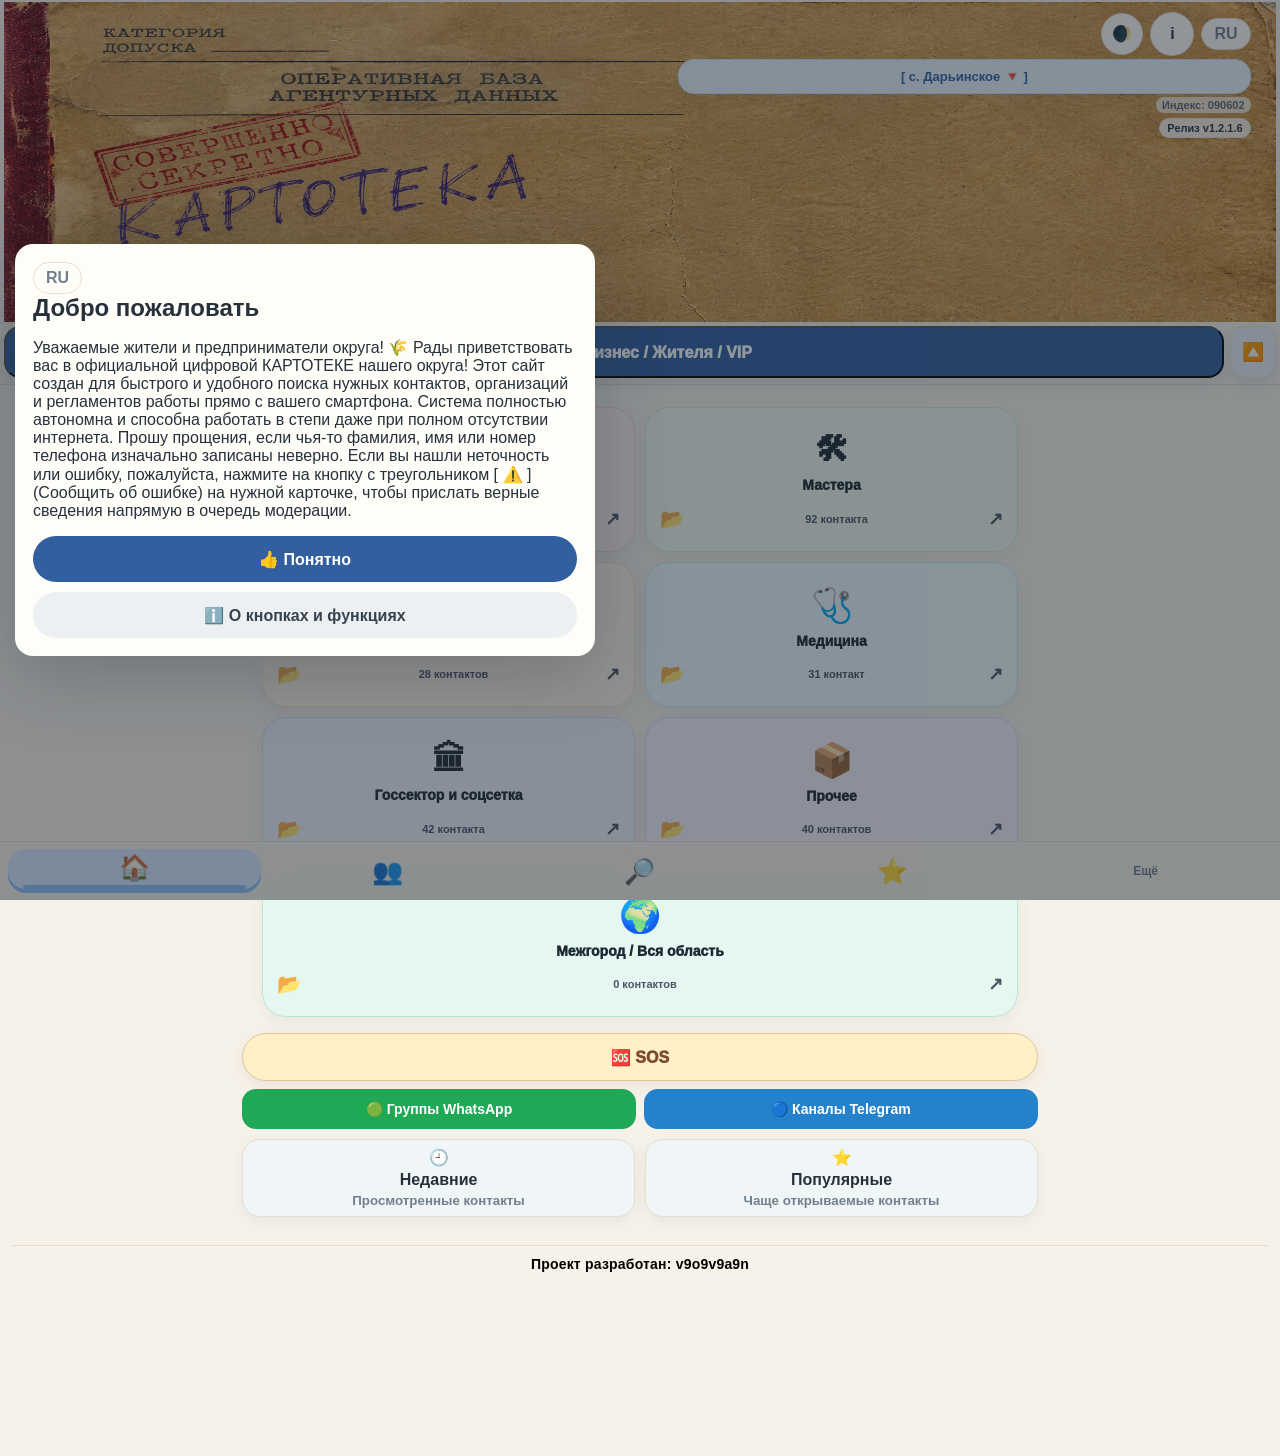
==== commit 17c826a6: "КАРТОТЕКА: загрузка изменений витрины (13 файлов)" ====
--- a/index.html
+++ b/index.html
@@ -4,11 +4,11 @@
 <meta charset="utf-8">
 <meta name="viewport" content="width=device-width,initial-scale=1,viewport-fit=cover">
 <meta name="theme-color" content="#f4eee2">
-<meta name="description" content="КАРТОТЕКА — Справочник округов · Релиз v1.2.1.4">
+<meta name="description" content="КАРТОТЕКА — Справочник округов · Релиз v1.2.1.6">
 <link rel="manifest" href="manifest.webmanifest">
 <link rel="icon" href="icon.png">
 <link rel="stylesheet" href="style.css">
-<title>КАРТОТЕКА — Справочник округов · Релиз v1.2.1.4</title>
+<title>КАРТОТЕКА — Справочник округов · Релиз v1.2.1.6</title>
 </head>
 <body>
 <div id="pwaBar" class="pwa-bar hidden" role="status"><span id="pwaText" class="pwa-text">📲 Установить КАРТОТЕКУ на телефон?</span><button id="pwaGo" class="pwa-go" type="button">Установить</button><button id="pwaX" class="pwa-x" type="button" aria-label="×">×</button></div>
@@ -23,7 +23,7 @@
    <div class="right-tools"><button id="themeBtn" class="round pastel-btn">🌒</button><button id="infoBtn" class="round pastel-btn">i</button><button id="langToggle" class="lang-toggle" data-lang-toggle="1" type="button">RU</button></div>
    <button id="villagePicker" class="village-picker-btn" type="button">[ Выбор села 🔻 ]</button>
    <div id="postalLine" class="console-postal">Индекс: —</div>
-   <div class="console-version"><span id="versionText">Релиз v1.2.1.4</span></div>
+   <div class="console-version"><span id="versionText">Релиз v1.2.1.6</span></div>
   </div>
  </div>
  <div id="headerAddZone" class="header-add-zone"></div>
--- a/style.css
+++ b/style.css
@@ -1000,13 +1000,18 @@
 .book-online:active{filter:brightness(.92)}
 .booking-field{display:flex;flex-direction:column;gap:4px;font-weight:800;margin-top:10px}
 
-/* v1.2.1.4: лента часов и обед НАМЕРТВО скрыты; раскрываются только кнопкой «[ 🕒 Свой график ]» */
+/* v1.2.1.6: лента часов и обед НАМЕРТВО скрыты; раскрываются только кнопкой «[ 🕒 Свой график ]» */
 .hours-panel{display:none!important}
 .hours-panel.open{display:block!important}
 .schedule-quick4{flex-wrap:wrap}
 
-/* v1.2.1.4: панель из 4 барабанов, плавное раскрытие */
+/* v1.2.1.6: панель из 4 барабанов, плавное раскрытие */
 .hours-panel.open{display:flex!important;flex-direction:column;gap:8px;margin-top:8px;animation:drumOpen .25s ease-out}
 @keyframes drumOpen{from{opacity:0;transform:translateY(-6px)}to{opacity:1;transform:none}}
 .drum-row{display:flex;align-items:center;justify-content:space-between;gap:10px;font-weight:800}
 .drum-row select{flex:0 0 58%;min-height:44px;font-size:16px;font-weight:800}
+
+/* v1.2.1.6: окно «Что нового?» и районы города */
+.whatsnew-list{margin:10px 0 14px;padding-left:20px;display:flex;flex-direction:column;gap:10px;font-size:16px;line-height:1.35}
+.whatsnew-modal{max-height:86vh;overflow:auto}
+.city-areas-modal .search-pocket-body{display:flex;flex-direction:column;gap:8px}
